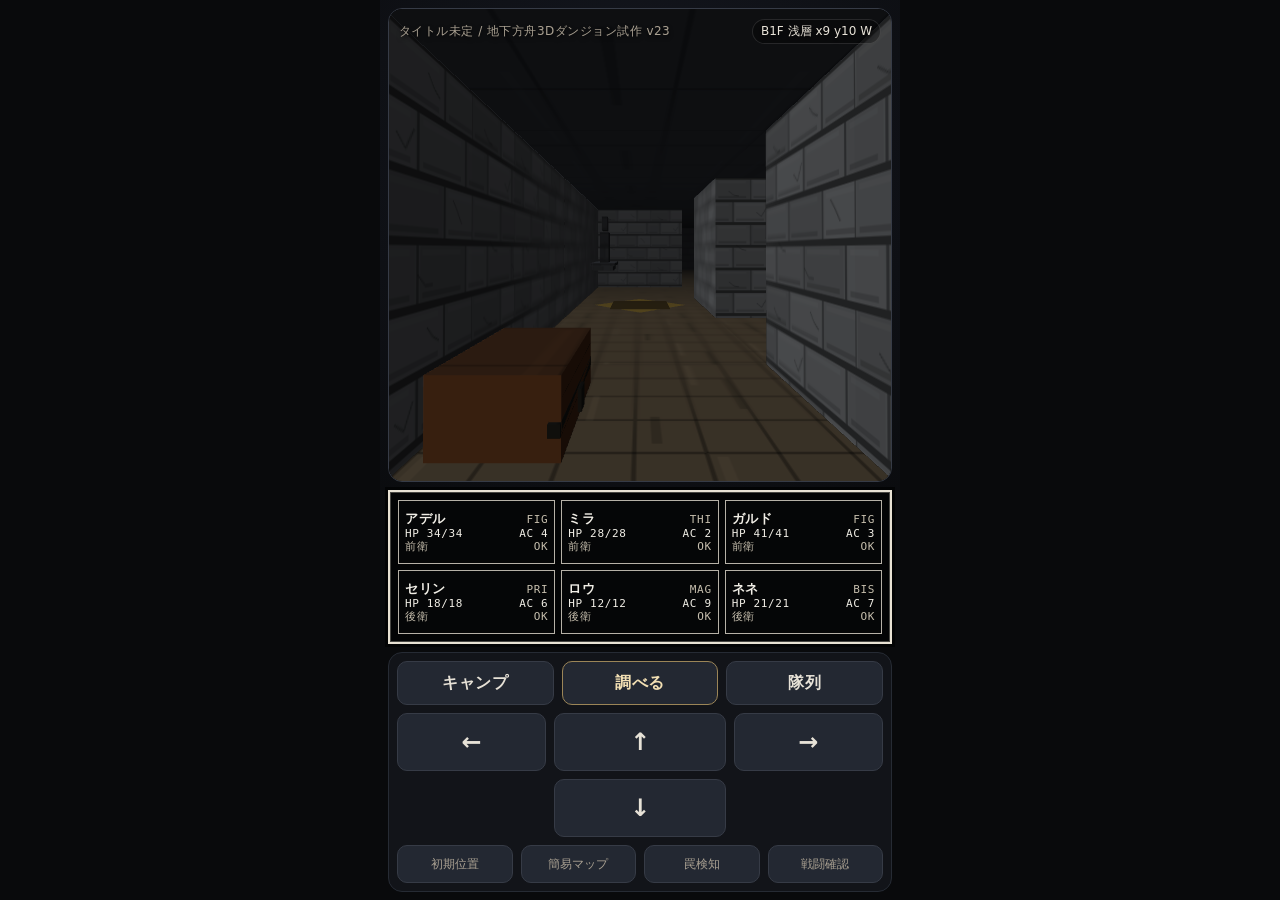
==== index.html @ 855f30d6 "Add files via upload" ====
<!doctype html>
<html lang="ja">
<head>
  <meta charset="utf-8" />
  <meta name="viewport" content="width=device-width, initial-scale=1, viewport-fit=cover" />
  <title>タイトル未定 地下方舟3Dダンジョン試作 v23</title>
  <meta http-equiv="Cache-Control" content="no-cache, no-store, must-revalidate" />
  <meta http-equiv="Pragma" content="no-cache" />
  <meta http-equiv="Expires" content="0" />
  <link rel="stylesheet" href="style.css?v=20260610-v23" />
</head>
<body>
  <main class="app-shell">
    <section class="viewport-panel" aria-label="3Dダンジョン表示">
      <canvas id="dungeonCanvas" aria-label="WebGL 3D dungeon viewport"></canvas>
      <div class="hud hud-top">
        <div class="hud-title">タイトル未定 / 地下方舟3Dダンジョン試作 v23</div>
        <div id="positionText" class="hud-position">B1F x0 y0 N</div>
      </div>
      <div id="statusToast" class="status-toast" role="status" aria-live="polite" hidden></div>
    </section>

    <section class="party-panel wizardry-party-panel" aria-label="パーティ状態">
      <div class="party-card-grid" id="explorePartyCards" aria-label="パーティ状態カード"></div>
    </section>

    <section class="command-panel" aria-label="操作">
      <div class="action-row">
        <button id="campBtn" class="cmd-btn">キャンプ</button>
        <button id="inspectBtn" class="cmd-btn primary">調べる</button>
        <button id="formationBtn" class="cmd-btn">隊列</button>
      </div>
      <div class="move-pad" aria-label="移動操作">
        <button id="turnLeftBtn" class="move-btn side">←</button>
        <button id="forwardBtn" class="move-btn main">↑</button>
        <button id="turnRightBtn" class="move-btn side">→</button>
        <button id="backBtn" class="move-btn back">↓</button>
      </div>
      <div class="debug-row four">
        <button id="resetBtn" class="small-btn">初期位置</button>
        <button id="mapBtn" class="small-btn">簡易マップ</button>
        <button id="detectTrapBtn" class="small-btn">罠検知</button>
        <button id="encounterBtn" class="small-btn">戦闘確認</button>
      </div>
    </section>
  </main>
  <script src="app.js?v=20260610-v23"></script>
</body>
</html>
---- style.css ----
:root {
  --bg: #090a0c;
  --panel: #14161b;
  --panel-2: #1c2027;
  --line: #363b46;
  --line-soft: #262b34;
  --text: #e7e2d7;
  --muted: #aaa192;
  --accent: #c6a45e;
  --danger: #a85d55;
  --btn: #232832;
  --btn-active: #313847;
}

* { box-sizing: border-box; }

html,
body {
  margin: 0;
  width: 100%;
  min-height: 100%;
  background: var(--bg);
  color: var(--text);
  font-family: system-ui, -apple-system, BlinkMacSystemFont, "Hiragino Sans", "Yu Gothic", sans-serif;
  touch-action: manipulation;
  -webkit-text-size-adjust: 100%;
  -webkit-user-select: none;
  user-select: none;
  -webkit-touch-callout: none;
  overscroll-behavior: none;
}

button {
  font: inherit;
  color: inherit;
  border: 1px solid var(--line);
  background: var(--btn);
  border-radius: 10px;
  min-height: 44px;
  cursor: pointer;
  user-select: none;
  -webkit-user-select: none;
  -webkit-tap-highlight-color: transparent;
  touch-action: manipulation;
}

button:active { background: var(--btn-active); transform: translateY(1px); }
button, .move-btn, .cmd-btn { -webkit-touch-callout: none; -webkit-user-select: none; user-select: none; }
button:focus-visible { outline: 2px solid var(--accent); outline-offset: 2px; }

.app-shell {
  min-height: 100svh;
  display: grid;
  grid-template-rows: minmax(clamp(300px, 46svh, 360px), 1fr) auto auto;
  gap: 8px;
  padding: max(8px, env(safe-area-inset-top)) 8px max(8px, env(safe-area-inset-bottom));
  background: radial-gradient(circle at 50% 18%, #151821, var(--bg) 62%);
}

.viewport-panel {
  position: relative;
  min-height: clamp(300px, 46svh, 360px);
  border: 1px solid var(--line);
  border-radius: 14px;
  background: #050607;
  overflow: hidden;
  box-shadow: inset 0 0 36px rgba(0,0,0,.75);
}

#dungeonCanvas {
  display: block;
  width: 100%;
  height: 100%;
  min-height: clamp(300px, 46svh, 360px);
}

.hud {
  position: absolute;
  left: 10px;
  right: 10px;
  display: flex;
  align-items: center;
  justify-content: space-between;
  pointer-events: none;
  text-shadow: 0 2px 4px rgba(0,0,0,.9);
}

.hud-top { top: 10px; }
.hud-title { font-size: 12px; color: var(--muted); letter-spacing: .04em; }
.hud-position { font-size: 12px; color: var(--text); border: 1px solid rgba(255,255,255,.12); padding: 3px 8px; border-radius: 999px; background: rgba(0,0,0,.32); }

.status-toast {
  position: absolute;
  left: 50%;
  bottom: 10px;
  transform: translateX(-50%);
  max-width: calc(100% - 24px);
  padding: 7px 12px;
  border: 1px solid rgba(232, 226, 212, .35);
  border-radius: 0;
  background: rgba(0, 0, 0, .70);
  color: #f1eee6;
  font-family: ui-monospace, "SFMono-Regular", Menlo, Consolas, "Noto Sans Mono CJK JP", monospace;
  font-size: 12px;
  line-height: 1.35;
  letter-spacing: .04em;
  pointer-events: none;
  text-align: center;
}

.status-toast.warning {
  border-color: rgba(168, 93, 85, .78);
}

.status-toast[hidden] {
  display: none;
}

.map-overlay {
  position: absolute;
  right: 10px;
  top: 42px;
  margin: 0;
  padding: 8px 10px;
  border: 1px solid rgba(255,255,255,.14);
  border-radius: 10px;
  background: rgba(0,0,0,.62);
  font: 11px/1.05 ui-monospace, SFMono-Regular, Menlo, monospace;
  color: #d8d1c4;
  letter-spacing: .02em;
  pointer-events: none;
}

.party-panel,
.command-panel {
  border: 1px solid var(--line-soft);
  border-radius: 14px;
  background: color-mix(in srgb, var(--panel) 92%, black);
  padding: 8px;
}

.party-card-grid {
  display: grid;
  grid-template-columns: repeat(3, minmax(0, 1fr));
  gap: 6px;
}

.party-card {
  min-width: 0;
  min-height: 64px;
  display: grid;
  align-content: center;
  gap: 2px;
  padding: 6px 6px 5px;
  border: 1px solid rgba(232, 226, 212, .78);
  border-radius: 0;
  background: #050607;
  color: #f1eee6;
  font-family: ui-monospace, "SFMono-Regular", Menlo, Consolas, "Noto Sans Mono CJK JP", monospace;
  text-align: left;
  line-height: 1.05;
  letter-spacing: .04em;
}

.party-card:active,
.party-card:focus-visible {
  background: rgba(232, 226, 212, .08);
}

.party-card-top {
  display: grid;
  grid-template-columns: minmax(0, 1fr) auto;
  gap: 4px;
  align-items: baseline;
}

.party-card-name {
  overflow: hidden;
  white-space: nowrap;
  text-overflow: ellipsis;
  font-size: 13px;
  font-weight: 700;
}

.party-card-class {
  color: #c7bfae;
  font-size: 11px;
}

.party-card-line {
  display: flex;
  justify-content: space-between;
  gap: 4px;
  color: #f1eee6;
  font-size: 11px;
  white-space: nowrap;
}

.party-card-status {
  color: #c7bfae;
}

.wizardry-party-panel {
  border: 2px solid #e8e2d4;
  border-radius: 0;
  background: #030405;
  color: #f1eee6;
  font-family: ui-monospace, "SFMono-Regular", Menlo, Consolas, "Noto Sans Mono CJK JP", monospace;
  box-shadow: 0 0 0 3px #030405, inset 0 0 0 1px rgba(232, 226, 212, .30);
}

.action-row {
  display: grid;
  grid-template-columns: repeat(3, 1fr);
  gap: 8px;
  margin-bottom: 8px;
}

.cmd-btn {
  font-weight: 700;
  letter-spacing: .03em;
}

.cmd-btn.primary {
  border-color: color-mix(in srgb, var(--accent), var(--line) 30%);
  color: #f2dfb3;
}

.move-pad {
  display: grid;
  grid-template-columns: 1fr 1.15fr 1fr;
  grid-template-areas:
    "left up right"
    ". down .";
  gap: 8px;
  align-items: stretch;
}

.move-btn {
  min-height: 58px;
  font-size: 24px;
  font-weight: 800;
}

#turnLeftBtn { grid-area: left; }
#forwardBtn { grid-area: up; }
#turnRightBtn { grid-area: right; }
#backBtn { grid-area: down; }

.debug-row {
  display: grid;
  grid-template-columns: 1fr 1fr;
  gap: 8px;
  margin-top: 8px;
}

.debug-row.three {
  grid-template-columns: repeat(3, 1fr);
}

.small-btn {
  min-height: 38px;
  color: var(--muted);
  font-size: 12px;
}

@media (min-width: 720px) {
  .app-shell {
    max-width: 520px;
    margin: 0 auto;
  }

  .viewport-panel,
  #dungeonCanvas {
    min-height: 420px;
  }
}


.event-window-overlay {
  position: fixed;
  inset: 0;
  z-index: 50;
  display: grid;
  place-items: center;
  padding: max(8px, env(safe-area-inset-top)) 10px max(8px, env(safe-area-inset-bottom));
  background: rgba(0, 0, 0, 0.72);
}

.event-window-panel.wizardry-event-panel {
  width: min(96vw, 520px);
  max-height: min(88svh, 680px);
  overflow: auto;
  border: 2px solid #e8e2d4;
  border-radius: 0;
  background: #030405;
  color: #f1eee6;
  box-shadow: 0 0 0 4px #030405, 0 0 0 6px rgba(232, 226, 212, .92), 0 18px 48px rgba(0, 0, 0, .78);
  font-family: ui-monospace, "SFMono-Regular", Menlo, Consolas, "Noto Sans Mono CJK JP", monospace;
}

.event-message-box,
.event-art-frame,
.event-command-frame,
.event-party-frame {
  border: 2px solid #e8e2d4;
  background: #050607;
}

.event-message-box {
  position: relative;
  min-height: 76px;
  margin: 10px 10px 8px;
  padding: 14px 56px 12px 16px;
  display: grid;
  align-content: center;
  gap: 6px;
}

.event-message-box #eventWindowTitle {
  font-size: 14px;
  line-height: 1;
  color: #bfb8aa;
  letter-spacing: .08em;
}

.event-prompt {
  font-size: 22px;
  line-height: 1.25;
  font-weight: 700;
  letter-spacing: .04em;
}

.event-close-btn {
  position: absolute;
  top: 50%;
  right: 10px;
  transform: translateY(-50%);
  width: 42px;
  height: 42px;
  min-width: 42px;
  min-height: 42px;
  border: 2px solid #555c68;
  border-radius: 0;
  background: #171b22;
  color: #f1eee6;
  font-size: 24px;
  line-height: 1;
}

.event-main-grid {
  display: grid;
  grid-template-columns: 33% 1fr;
  gap: 8px;
  margin: 0 10px 8px;
}

.event-art-frame {
  min-height: 156px;
  display: grid;
  place-items: center;
  background: #020303;
  overflow: hidden;
}

.event-command-frame {
  min-height: 156px;
  padding: 12px 12px 10px;
}

.event-command-title {
  margin: 0 0 8px;
  color: #c7bfae;
  font-size: 13px;
  line-height: 1;
  letter-spacing: .16em;
}

.event-actions {
  display: grid;
  grid-template-columns: 1fr;
  gap: 0;
  padding: 0;
}

.event-actions button {
  position: relative;
  min-height: 34px;
  padding: 5px 8px 5px 30px;
  border: 0;
  border-radius: 0;
  background: transparent;
  color: #f1eee6;
  text-align: left;
  font: inherit;
  font-size: 20px;
  line-height: 1.15;
  letter-spacing: .04em;
}

.event-actions button::before {
  content: "▶";
  position: absolute;
  left: 6px;
  top: 50%;
  transform: translateY(-52%);
  color: #d24f45;
  font-size: 15px;
  opacity: .95;
}

.event-actions button:active,
.event-actions button:focus-visible {
  background: rgba(232, 226, 212, .10);
  outline: 1px solid rgba(232, 226, 212, .46);
}

.event-party-frame {
  margin: 0 10px 10px;
  padding: 8px 10px;
  font-size: 13px;
  line-height: 1.24;
  letter-spacing: .07em;
}

.event-party-head,
.event-party-row {
  display: grid;
  grid-template-columns: minmax(0, 1.05fr) .58fr .82fr .45fr .62fr;
  gap: 6px;
  align-items: center;
}

.event-party-head {
  color: #c7bfae;
  border-bottom: 1px solid rgba(232, 226, 212, .42);
  padding-bottom: 3px;
  margin-bottom: 3px;
}

.event-party-row span {
  overflow: hidden;
  white-space: nowrap;
  text-overflow: ellipsis;
}

.character-rune {
  width: 104px;
  height: 78px;
  display: grid;
  place-items: center;
  border: 2px solid rgba(232, 226, 212, .80);
  color: #f1eee6;
  font-size: 26px;
  line-height: 1;
  letter-spacing: .08em;
}

.character-status-lines {
  display: grid;
  gap: 7px;
  font-size: 16px;
  line-height: 1.15;
  letter-spacing: .05em;
}

.character-status-lines div {
  display: grid;
  grid-template-columns: 1fr auto;
  gap: 12px;
  border-bottom: 1px solid rgba(232, 226, 212, .25);
  padding-bottom: 4px;
}

.character-status-lines span {
  color: #c7bfae;
}

.character-status-lines strong {
  font-weight: 700;
}

.event-chest-visual {
  position: relative;
  width: 104px;
  height: 78px;
  image-rendering: pixelated;
}

.event-chest-image {
  display: block;
  width: 100%;
  height: 100%;
  object-fit: contain;
  image-rendering: pixelated;
}

.event-chest-body,
.event-chest-lid,
.event-chest-lock {
  position: absolute;
  display: block;
}

.event-chest-body {
  left: 6px;
  right: 6px;
  bottom: 6px;
  height: 34px;
  border: 4px solid #170e09;
  background: linear-gradient(90deg, #3a2112, #5a341b 44%, #2b180d);
  box-shadow: inset 0 10px 0 rgba(255,255,255,.035), inset 0 -8px 0 rgba(0,0,0,.34);
}

.event-chest-lid {
  left: 4px;
  right: 4px;
  bottom: 39px;
  height: 18px;
  border: 4px solid #170e09;
  background: linear-gradient(90deg, #2d190d, #4b2a15 44%, #231208);
  transform-origin: bottom center;
}

.event-chest-visual.opened .event-chest-lid {
  transform: translateY(-10px) rotateX(52deg);
}

.event-chest-lock {
  left: 35px;
  bottom: 21px;
  width: 12px;
  height: 15px;
  border: 3px solid #160f08;
  background: #8a6929;
}

@media (max-width: 390px) {
  .event-window-panel.wizardry-event-panel {
    width: min(94vw, 520px);
  }
  .event-message-box {
    min-height: 68px;
    padding: 12px 52px 10px 14px;
  }
  .event-prompt {
    font-size: 20px;
  }
  .event-main-grid {
    grid-template-columns: 34% 1fr;
    gap: 6px;
  }
  .event-art-frame,
  .event-command-frame {
    min-height: 140px;
  }
  .event-actions button {
    min-height: 32px;
    font-size: 18px;
    padding-left: 28px;
  }
  .event-party-frame {
    font-size: 12px;
  }
  .party-card-grid {
    gap: 5px;
  }
  .party-card {
    min-height: 60px;
    padding: 5px;
  }
  .party-card-name {
    font-size: 12px;
  }
  .party-card-class,
  .party-card-line {
    font-size: 10px;
  }
}

/* v16-v18: camp window and full character detail window */
.camp-window-panel .event-message-box,
.character-detail-panel .event-message-box {
  margin-bottom: 8px;
}

.camp-main-grid {
  grid-template-columns: 34% 1fr;
}

.camp-art-frame .character-rune {
  width: 116px;
  height: 82px;
  font-size: 22px;
}

.camp-note-frame {
  margin: 0 10px 10px;
  padding: 8px 10px;
  border: 2px solid #e8e2d4;
  background: #050607;
  color: #c7bfae;
  font-size: 13px;
  line-height: 1.35;
  letter-spacing: .06em;
}

.camp-member-frame {
  margin: 0 10px 10px;
  min-height: 0;
}

.camp-member-actions {
  grid-template-columns: 1fr;
}

.character-detail-panel {
  max-height: min(90svh, 720px);
}

.character-detail-frame {
  margin: 0 10px 8px;
  padding: 10px;
  border: 2px solid #e8e2d4;
  background: #050607;
  font-size: 13px;
  line-height: 1.25;
  letter-spacing: .05em;
}

.character-detail-title {
  display: grid;
  grid-template-columns: minmax(0, 1fr) auto;
  gap: 10px;
  padding-bottom: 7px;
  border-bottom: 1px solid rgba(232, 226, 212, .42);
  font-size: 17px;
  font-weight: 700;
}

.character-identity-grid,
.character-basic-grid,
.character-attribute-grid,
.character-spell-grid {
  display: grid;
  gap: 5px;
  margin-top: 8px;
}

.character-identity-grid {
  grid-template-columns: repeat(3, minmax(0, 1fr));
}

.character-basic-grid {
  grid-template-columns: repeat(2, minmax(0, 1fr));
}

.character-attribute-grid {
  grid-template-columns: repeat(3, minmax(0, 1fr));
}

.character-identity-grid div,
.character-basic-grid div,
.character-attribute-grid div,
.character-spell-grid div {
  display: grid;
  grid-template-columns: auto minmax(0, 1fr);
  gap: 8px;
  align-items: baseline;
  border-bottom: 1px solid rgba(232, 226, 212, .25);
  padding-bottom: 3px;
}

.character-identity-grid span,
.character-basic-grid span,
.character-attribute-grid span,
.character-spell-grid span {
  color: #c7bfae;
}

.character-identity-grid strong,
.character-basic-grid strong,
.character-attribute-grid strong,
.character-spell-grid strong {
  justify-self: end;
  font-weight: 700;
  overflow: hidden;
  text-overflow: ellipsis;
  white-space: nowrap;
}

.character-section-title {
  margin-top: 10px;
  padding-top: 7px;
  border-top: 1px solid rgba(232, 226, 212, .42);
  color: #c7bfae;
  font-size: 12px;
  letter-spacing: .14em;
}

.character-spell-grid .spell-level-head {
  grid-template-columns: auto 1fr;
  color: #c7bfae;
}

.spell-none {
  color: #c7bfae;
  border-bottom: 1px solid rgba(232, 226, 212, .25);
  padding-bottom: 3px;
}

.character-item-list {
  margin: 6px 0 0;
  padding-left: 24px;
  display: grid;
  gap: 3px;
}

.character-detail-actions {
  margin: 0 10px 10px;
  min-height: 0;
}

@media (max-width: 390px) {
  .character-detail-frame {
    font-size: 12px;
    padding: 8px;
  }
  .character-detail-title {
    font-size: 15px;
  }
  .character-identity-grid,
  .character-attribute-grid {
    gap: 4px;
  }
  .character-identity-grid div,
  .character-basic-grid div,
  .character-attribute-grid div,
  .character-spell-grid div {
    gap: 5px;
  }
}

/* v17-v18: camp submenu foundations */
.inline-muted {
  color: #c7bfae;
  font-size: .72em;
  letter-spacing: .04em;
  margin-left: 6px;
}

.event-actions button:disabled {
  opacity: .35;
}

.event-actions button:disabled::before {
  opacity: .25;
}

.formation-frame,
.equip-frame,
.spell-detail-frame,
.item-detail-frame {
  margin: 0 10px 8px;
  padding: 10px;
  border: 2px solid #e8e2d4;
  background: #050607;
  font-size: 13px;
  line-height: 1.25;
  letter-spacing: .05em;
}

.formation-head,
.formation-row {
  display: grid;
  grid-template-columns: 32px minmax(0, 1fr) 54px 48px 34px 34px;
  gap: 5px;
  align-items: center;
}

.formation-head {
  color: #c7bfae;
  border-bottom: 1px solid rgba(232, 226, 212, .42);
  padding-bottom: 4px;
  margin-bottom: 5px;
}

.formation-row {
  min-height: 35px;
  border-bottom: 1px solid rgba(232, 226, 212, .22);
}

.formation-row.back .formation-line {
  color: #c7bfae;
}

.formation-name,
.formation-class,
.formation-line {
  overflow: hidden;
  text-overflow: ellipsis;
  white-space: nowrap;
}

.formation-row button {
  min-width: 30px;
  min-height: 28px;
  border: 1px solid rgba(232, 226, 212, .55);
  background: #171b22;
  color: #f1eee6;
  font: inherit;
  font-size: 14px;
}

.formation-row button:disabled {
  opacity: .28;
}

.equip-head,
.equip-row {
  display: grid;
  grid-template-columns: minmax(0, .85fr) 54px minmax(0, 1.7fr);
  gap: 8px;
  align-items: center;
}

.equip-head {
  color: #c7bfae;
  border-bottom: 1px solid rgba(232, 226, 212, .42);
  padding-bottom: 4px;
  margin-bottom: 5px;
}

.equip-row {
  min-height: 32px;
  border-bottom: 1px solid rgba(232, 226, 212, .22);
}

.equip-row span,
.equip-row strong {
  overflow: hidden;
  white-space: nowrap;
  text-overflow: ellipsis;
}

.spell-table-head,
.spell-table-row {
  display: grid;
  grid-template-columns: 70px repeat(7, minmax(0, 1fr));
  gap: 4px;
  align-items: center;
  text-align: right;
}

.spell-table-head {
  color: #c7bfae;
  border-bottom: 1px solid rgba(232, 226, 212, .42);
  padding-bottom: 4px;
  margin-bottom: 5px;
}

.spell-table-head span:first-child,
.spell-table-row span:first-child {
  text-align: left;
}

.spell-table-row {
  min-height: 32px;
  border-bottom: 1px solid rgba(232, 226, 212, .22);
}

.item-detail-frame {
  display: grid;
  gap: 4px;
}

.item-row {
  display: grid;
  grid-template-columns: 32px minmax(0, 1fr);
  gap: 8px;
  align-items: center;
  min-height: 32px;
  border-bottom: 1px solid rgba(232, 226, 212, .22);
}

.item-row span {
  color: #c7bfae;
}

.item-row strong {
  overflow: hidden;
  white-space: nowrap;
  text-overflow: ellipsis;
}

@media (max-width: 390px) {
  .inline-muted {
    display: block;
    margin: 2px 0 0;
    font-size: .68em;
  }
  .formation-frame,
  .equip-frame,
  .spell-detail-frame,
  .item-detail-frame {
    font-size: 12px;
    padding: 8px;
  }
  .formation-head,
  .formation-row {
    grid-template-columns: 26px minmax(0, 1fr) 42px 38px 30px 30px;
    gap: 4px;
  }
  .spell-table-head,
  .spell-table-row {
    grid-template-columns: 54px repeat(7, minmax(0, 1fr));
    gap: 3px;
  }
}


/* v18: dungeon object event windows */
.object-event-grid {
  grid-template-columns: 34% 1fr;
}

.object-art-frame .event-object-glyph {
  width: 116px;
  height: 86px;
  display: grid;
  place-items: center;
  border: 2px solid rgba(232, 226, 212, .82);
  color: #f1eee6;
  background: #070808;
  font-size: 18px;
  line-height: 1;
  letter-spacing: .08em;
}

.object-art-frame .event-object-glyph.altar {
  font-size: 17px;
}

.object-art-frame .event-object-glyph.statue {
  font-size: 16px;
}

.object-art-frame .event-object-glyph.magicCircle {
  color: #d7eef4;
  border-color: rgba(177, 224, 238, .86);
}

.object-art-frame .event-object-glyph.trapFloor {
  color: #d7eef4;
  border-color: rgba(150, 213, 236, .90);
  box-shadow: 0 0 14px rgba(120, 210, 238, .22) inset;
}

/* v22-v23: enemy encounter / minimal battle window foundation */
.debug-row.four {
  grid-template-columns: repeat(4, minmax(0, 1fr));
}

.encounter-window-panel {
  max-height: min(90svh, 720px);
}

.encounter-body-frame {
  margin: 0 10px 8px;
  padding: 10px;
  border: 2px solid #e8e2d4;
  background: #050607;
}

.encounter-enemy-grid {
  display: grid;
  grid-template-columns: repeat(3, minmax(0, 1fr));
  gap: 8px;
  align-items: end;
}

.enemy-card {
  min-width: 0;
  display: grid;
  gap: 6px;
  justify-items: center;
}

.enemy-image-frame {
  width: min(30vw, 132px);
  aspect-ratio: 1;
  display: grid;
  place-items: center;
  border: 2px solid rgba(232, 226, 212, .70);
  background: radial-gradient(circle at 50% 58%, rgba(54, 57, 63, .50), rgba(3, 4, 5, .95) 68%);
  overflow: hidden;
}

.enemy-image-frame img {
  width: 100%;
  height: 100%;
  object-fit: contain;
  image-rendering: pixelated;
  image-rendering: crisp-edges;
}

.enemy-card-label {
  width: 100%;
  display: grid;
  grid-template-columns: minmax(0, 1fr) auto;
  gap: 6px;
  color: #f1eee6;
  font-size: 12px;
  line-height: 1.15;
}

.enemy-card-label span {
  overflow: hidden;
  text-overflow: ellipsis;
  white-space: nowrap;
  color: #c7bfae;
}

.enemy-card-label strong {
  font-weight: 700;
}


.enemy-card.defeated {
  opacity: .48;
}

.enemy-card-status {
  width: 100%;
  color: #e8e2d4;
  font-size: 11px;
  line-height: 1.15;
  text-align: center;
  letter-spacing: .04em;
}

.encounter-round-line {
  margin-bottom: 7px;
  color: #c7bfae;
  font-size: 11px;
  line-height: 1.2;
  letter-spacing: .08em;
}

.encounter-note {
  margin-top: 8px;
  padding-top: 7px;
  border-top: 1px solid rgba(232, 226, 212, .32);
  color: #c7bfae;
  font-size: 12px;
  line-height: 1.35;
  letter-spacing: .04em;
}

.encounter-command-grid {
  grid-template-columns: 38% 1fr;
}

@media (max-width: 390px) {
  .debug-row.four {
    gap: 5px;
  }
  .debug-row.four .small-btn {
    min-height: 34px;
    font-size: 10px;
    padding: 4px 3px;
  }
  .encounter-enemy-grid {
    gap: 5px;
  }
  .enemy-image-frame {
    width: min(29vw, 108px);
  }
  .enemy-card-label {
    font-size: 10px;
  }
  .enemy-card-status, .encounter-round-line {
    font-size: 10px;
  }
  .encounter-command-grid {
    grid-template-columns: 36% 1fr;
  }
  .encounter-note {
    font-size: 11px;
  }
}
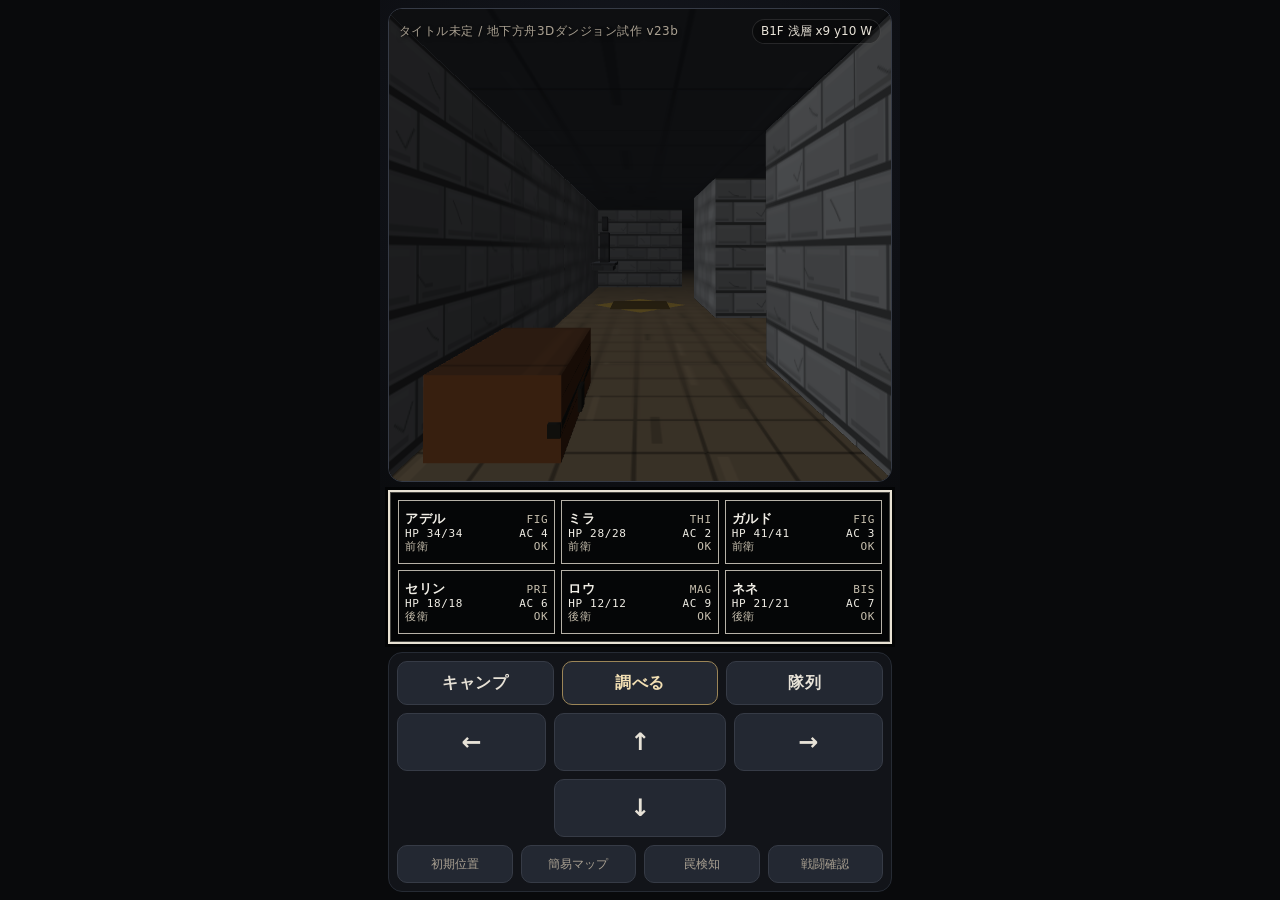
==== commit 264587db: "Add files via upload" ====
--- a/index.html
+++ b/index.html
@@ -3,18 +3,18 @@
 <head>
   <meta charset="utf-8" />
   <meta name="viewport" content="width=device-width, initial-scale=1, viewport-fit=cover" />
-  <title>タイトル未定 地下方舟3Dダンジョン試作 v23</title>
+  <title>タイトル未定 地下方舟3Dダンジョン試作 v23b</title>
   <meta http-equiv="Cache-Control" content="no-cache, no-store, must-revalidate" />
   <meta http-equiv="Pragma" content="no-cache" />
   <meta http-equiv="Expires" content="0" />
-  <link rel="stylesheet" href="style.css?v=20260610-v23" />
+  <link rel="stylesheet" href="style.css?v=20260610-v23b" />
 </head>
 <body>
   <main class="app-shell">
     <section class="viewport-panel" aria-label="3Dダンジョン表示">
       <canvas id="dungeonCanvas" aria-label="WebGL 3D dungeon viewport"></canvas>
       <div class="hud hud-top">
-        <div class="hud-title">タイトル未定 / 地下方舟3Dダンジョン試作 v23</div>
+        <div class="hud-title">タイトル未定 / 地下方舟3Dダンジョン試作 v23b</div>
         <div id="positionText" class="hud-position">B1F x0 y0 N</div>
       </div>
       <div id="statusToast" class="status-toast" role="status" aria-live="polite" hidden></div>
@@ -44,6 +44,6 @@
       </div>
     </section>
   </main>
-  <script src="app.js?v=20260610-v23"></script>
+  <script src="app.js?v=20260610-v23b"></script>
 </body>
 </html>
--- a/style.css
+++ b/style.css
@@ -956,7 +956,7 @@
   box-shadow: 0 0 14px rgba(120, 210, 238, .22) inset;
 }
 
-/* v22-v23: enemy encounter / minimal battle window foundation */
+/* v22-v23b: enemy encounter / minimal battle window foundation */
 .debug-row.four {
   grid-template-columns: repeat(4, minmax(0, 1fr));
 }
@@ -1047,18 +1047,90 @@
   letter-spacing: .08em;
 }
 
-.encounter-note {
-  margin-top: 8px;
-  padding-top: 7px;
-  border-top: 1px solid rgba(232, 226, 212, .32);
-  color: #c7bfae;
+.encounter-log-frame {
+  margin: 0 10px 8px;
+  padding: 9px 10px 8px;
+  border: 2px solid #e8e2d4;
+  background: #050607;
+}
+
+.encounter-log-lines {
+  display: grid;
+  gap: 4px;
+  min-height: 42px;
+  color: #f1eee6;
   font-size: 12px;
   line-height: 1.35;
   letter-spacing: .04em;
 }
 
+.encounter-log-frame {
+  cursor: pointer;
+}
+
+.encounter-log-old {
+  color: #9d9689;
+  opacity: .82;
+  overflow: hidden;
+  text-overflow: ellipsis;
+  white-space: nowrap;
+}
+
+.encounter-log-current {
+  min-height: 1.35em;
+  color: #f1eee6;
+  font-weight: 700;
+  overflow-wrap: anywhere;
+}
+
+.log-caret {
+  display: inline-block;
+  margin-left: 1px;
+  color: #e25a58;
+  animation: log-caret-blink .75s step-end infinite;
+}
+
+.log-queue-mark {
+  display: inline-block;
+  margin-left: 6px;
+  color: #c7bfae;
+  font-size: .82em;
+  font-weight: 400;
+}
+
+.log-speed-label {
+  margin-left: 8px;
+  color: #8e877b;
+  font-size: .72em;
+  letter-spacing: .06em;
+}
+
+@keyframes log-caret-blink {
+  50% { opacity: 0; }
+}
+
 .encounter-command-grid {
-  grid-template-columns: 38% 1fr;
+  grid-template-columns: minmax(0, 1fr) minmax(118px, 36%);
+  align-items: stretch;
+}
+
+.encounter-party-frame {
+  margin: 0;
+  min-height: 156px;
+  padding: 9px 8px;
+  font-size: 12px;
+  line-height: 1.22;
+  letter-spacing: .02em;
+}
+
+.encounter-party-frame .event-party-head,
+.encounter-party-frame .event-party-row {
+  grid-template-columns: minmax(0, 1.35fr) .52fr minmax(42px, .82fr) .32fr .52fr;
+  gap: 4px;
+}
+
+.encounter-command-frame {
+  min-height: 156px;
 }
 
 @media (max-width: 390px) {
@@ -1083,9 +1155,23 @@
     font-size: 10px;
   }
   .encounter-command-grid {
-    grid-template-columns: 36% 1fr;
-  }
-  .encounter-note {
+    grid-template-columns: minmax(0, 1fr) minmax(112px, 34%);
+  }
+  .encounter-party-frame {
     font-size: 11px;
-  }
-}
+    letter-spacing: 0;
+    padding-left: 7px;
+    padding-right: 7px;
+  }
+  .encounter-party-frame .event-party-head,
+  .encounter-party-frame .event-party-row {
+    grid-template-columns: minmax(0, 1.35fr) .50fr minmax(40px, .86fr) .30fr .48fr;
+    gap: 3px;
+  }
+  .encounter-log-lines {
+    font-size: 11px;
+  }
+  .log-speed-label {
+    display: none;
+  }
+}
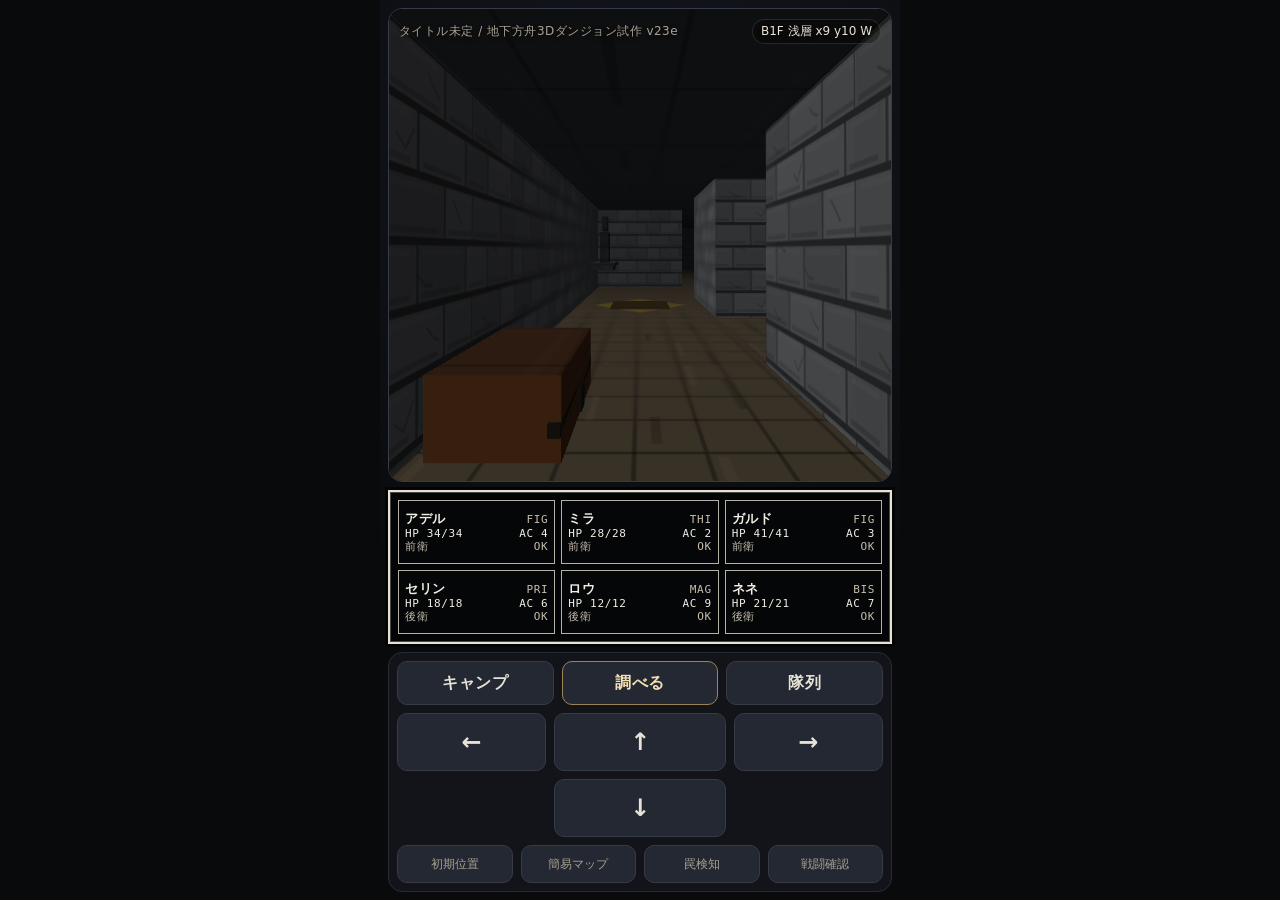
==== commit d52e91c1: "Add files via upload" ====
--- a/index.html
+++ b/index.html
@@ -3,18 +3,18 @@
 <head>
   <meta charset="utf-8" />
   <meta name="viewport" content="width=device-width, initial-scale=1, viewport-fit=cover" />
-  <title>タイトル未定 地下方舟3Dダンジョン試作 v23b</title>
+  <title>タイトル未定 地下方舟3Dダンジョン試作 v23e</title>
   <meta http-equiv="Cache-Control" content="no-cache, no-store, must-revalidate" />
   <meta http-equiv="Pragma" content="no-cache" />
   <meta http-equiv="Expires" content="0" />
-  <link rel="stylesheet" href="style.css?v=20260610-v23b" />
+  <link rel="stylesheet" href="style.css?v=20260610-v23e" />
 </head>
 <body>
   <main class="app-shell">
     <section class="viewport-panel" aria-label="3Dダンジョン表示">
       <canvas id="dungeonCanvas" aria-label="WebGL 3D dungeon viewport"></canvas>
       <div class="hud hud-top">
-        <div class="hud-title">タイトル未定 / 地下方舟3Dダンジョン試作 v23b</div>
+        <div class="hud-title">タイトル未定 / 地下方舟3Dダンジョン試作 v23e</div>
         <div id="positionText" class="hud-position">B1F x0 y0 N</div>
       </div>
       <div id="statusToast" class="status-toast" role="status" aria-live="polite" hidden></div>
@@ -44,6 +44,6 @@
       </div>
     </section>
   </main>
-  <script src="app.js?v=20260610-v23b"></script>
+  <script src="app.js?v=20260610-v23e"></script>
 </body>
 </html>
--- a/style.css
+++ b/style.css
@@ -1175,3 +1175,754 @@
     display: none;
   }
 }
+
+/* v23c: compact battle/status UI adjustments from iPhone Safari feedback */
+.encounter-window-panel {
+  max-height: min(86svh, 650px);
+}
+
+.encounter-window-panel .encounter-header-box {
+  min-height: 48px;
+  margin: 8px 8px 6px;
+  padding: 8px 46px 8px 12px;
+  gap: 2px;
+}
+
+.encounter-window-panel .encounter-header-box #eventWindowTitle {
+  font-size: 10px;
+  letter-spacing: .14em;
+}
+
+.encounter-window-panel .encounter-header-box .event-prompt {
+  font-size: 16px;
+  line-height: 1.15;
+}
+
+.encounter-window-panel .encounter-header-box .event-close-btn {
+  right: 9px;
+  width: 34px;
+  height: 34px;
+  min-width: 34px;
+  min-height: 34px;
+  font-size: 21px;
+}
+
+.encounter-body-frame {
+  margin: 0 8px 6px;
+  padding: 7px;
+}
+
+.encounter-round-line {
+  margin-bottom: 4px;
+  font-size: 10px;
+}
+
+.encounter-enemy-grid {
+  gap: 5px;
+}
+
+.enemy-image-frame {
+  width: min(27vw, 110px);
+}
+
+.enemy-card {
+  gap: 4px;
+}
+
+.enemy-card-label {
+  gap: 4px;
+  font-size: 10px;
+}
+
+.enemy-card-status {
+  font-size: 10px;
+}
+
+.encounter-log-frame {
+  height: 72px;
+  min-height: 72px;
+  max-height: 72px;
+  margin: 0 8px 6px;
+  padding: 6px 8px;
+  overflow: hidden;
+}
+
+.encounter-log-frame .event-command-title {
+  margin-bottom: 5px;
+  font-size: 11px;
+}
+
+.encounter-log-lines {
+  height: 42px;
+  min-height: 0;
+  max-height: 42px;
+  overflow: hidden;
+  gap: 2px;
+  font-size: 11px;
+  line-height: 1.2;
+}
+
+.encounter-log-old {
+  font-size: 10px;
+  line-height: 1.12;
+}
+
+.encounter-log-current {
+  min-height: 1.2em;
+  font-size: 11px;
+  line-height: 1.22;
+}
+
+.encounter-command-grid {
+  grid-template-columns: minmax(0, 1fr) minmax(96px, 30%);
+  gap: 6px;
+  margin: 0 8px 8px;
+}
+
+.encounter-party-frame {
+  min-height: 126px;
+  padding: 6px;
+  font-size: 11px;
+  line-height: 1.12;
+  letter-spacing: 0;
+}
+
+.encounter-party-frame .event-party-head,
+.encounter-party-frame .event-party-row {
+  grid-template-columns: minmax(0, 1.18fr) .48fr minmax(44px, .78fr) .28fr .42fr;
+  gap: 3px;
+}
+
+.encounter-command-frame {
+  min-height: 126px;
+  padding: 7px 5px;
+}
+
+.encounter-command-frame .event-command-title {
+  font-size: 11px;
+  margin-bottom: 5px;
+}
+
+.encounter-command-frame .event-actions button {
+  min-height: 28px;
+  padding: 3px 3px 3px 20px;
+  font-size: 16px;
+  line-height: 1.08;
+  letter-spacing: 0;
+  white-space: nowrap;
+}
+
+.encounter-command-frame .event-actions button::before {
+  left: 3px;
+  font-size: 12px;
+}
+
+.compact-status-panel {
+  max-height: min(86svh, 650px);
+}
+
+.compact-status-frame {
+  margin: 8px 8px 6px;
+  padding: 8px;
+  font-size: 12px;
+  line-height: 1.18;
+  letter-spacing: .03em;
+}
+
+.compact-status-title {
+  grid-template-columns: minmax(0, 1fr) auto auto;
+  align-items: center;
+  gap: 8px;
+  padding-bottom: 5px;
+  font-size: 17px;
+}
+
+.compact-close-btn {
+  position: static;
+  transform: none;
+  width: 34px;
+  height: 34px;
+  min-width: 34px;
+  min-height: 34px;
+  font-size: 21px;
+}
+
+.compact-pair-grid {
+  gap: 4px;
+  margin-top: 6px;
+}
+
+.compact-pair-grid div {
+  grid-template-columns: auto auto !important;
+  justify-content: start;
+  gap: 6px !important;
+  padding-bottom: 2px !important;
+}
+
+.compact-pair-grid strong {
+  justify-self: start !important;
+}
+
+.compact-status-frame .character-section-title {
+  margin-top: 7px;
+  padding-top: 5px;
+  font-size: 10px;
+}
+
+.compact-item-list {
+  max-height: 80px;
+  overflow: auto;
+  margin-top: 4px;
+  padding-left: 22px;
+  gap: 2px;
+}
+
+.compact-status-actions {
+  margin: 0 8px 8px;
+  min-height: 0;
+  padding: 6px;
+}
+
+.compact-status-actions .event-actions {
+  grid-template-columns: repeat(2, minmax(0, 1fr));
+  gap: 4px;
+}
+
+.compact-status-actions .event-actions button {
+  min-height: 30px;
+  padding: 4px 4px 4px 22px;
+  font-size: 16px;
+  line-height: 1.1;
+  white-space: nowrap;
+}
+
+.compact-status-actions .event-actions button::before {
+  left: 4px;
+  font-size: 12px;
+}
+
+@media (max-width: 390px) {
+  .encounter-window-panel .encounter-header-box {
+    min-height: 44px;
+    padding-top: 7px;
+    padding-bottom: 7px;
+  }
+  .encounter-window-panel .encounter-header-box .event-prompt {
+    font-size: 15px;
+  }
+  .enemy-image-frame {
+    width: min(26vw, 102px);
+  }
+  .encounter-log-frame {
+    height: 68px;
+    min-height: 68px;
+    max-height: 68px;
+  }
+  .encounter-log-lines {
+    height: 39px;
+    max-height: 39px;
+  }
+  .encounter-party-frame {
+    font-size: 10px;
+    padding: 5px;
+  }
+  .encounter-command-grid {
+    grid-template-columns: minmax(0, 1fr) minmax(92px, 29%);
+  }
+  .encounter-command-frame .event-actions button {
+    font-size: 15px;
+    padding-left: 18px;
+  }
+  .compact-status-frame {
+    font-size: 11px;
+    padding: 7px;
+  }
+  .compact-status-title {
+    font-size: 16px;
+  }
+  .compact-status-actions .event-actions button {
+    font-size: 15px;
+  }
+  .compact-item-list {
+    max-height: 66px;
+  }
+}
+
+/* v23d: remove battle top title block and rebalance battle layout */
+.encounter-window-panel {
+  position: relative;
+  max-height: min(84svh, 620px);
+  overflow: hidden;
+}
+
+.encounter-window-panel .encounter-header-box {
+  display: none !important;
+}
+
+.encounter-close-btn {
+  position: absolute;
+  top: 12px;
+  right: 14px;
+  transform: none;
+  z-index: 3;
+  width: 30px;
+  height: 30px;
+  min-width: 30px;
+  min-height: 30px;
+  font-size: 19px;
+  background: rgba(23, 27, 34, .94);
+}
+
+.encounter-body-frame {
+  margin: 9px 8px 5px;
+  padding: 6px 42px 6px 7px;
+}
+
+.encounter-round-line {
+  margin-bottom: 4px;
+  font-size: 10px;
+  line-height: 1;
+  min-height: 12px;
+}
+
+.encounter-enemy-grid {
+  grid-template-columns: repeat(3, minmax(0, 1fr));
+  gap: 5px;
+}
+
+.enemy-image-frame {
+  width: min(25vw, 96px);
+}
+
+.enemy-card-label,
+.enemy-card-status {
+  font-size: 10px;
+  line-height: 1.1;
+}
+
+.encounter-log-frame {
+  height: 56px;
+  min-height: 56px;
+  max-height: 56px;
+  margin: 0 8px 5px;
+  padding: 5px 8px;
+}
+
+.encounter-log-frame .event-command-title {
+  margin-bottom: 3px;
+  font-size: 10px;
+  line-height: 1;
+}
+
+.encounter-log-lines {
+  height: 31px;
+  max-height: 31px;
+  font-size: 10.5px;
+  line-height: 1.16;
+  gap: 1px;
+}
+
+.encounter-log-old {
+  font-size: 9.5px;
+  line-height: 1.08;
+}
+
+.encounter-log-current {
+  font-size: 10.5px;
+  line-height: 1.16;
+}
+
+.encounter-command-grid {
+  grid-template-columns: minmax(0, 1fr) minmax(104px, 31%);
+  gap: 6px;
+  margin: 0 8px 8px;
+}
+
+.encounter-party-frame {
+  min-height: 118px;
+  padding: 6px;
+  font-size: 10.5px;
+  line-height: 1.1;
+}
+
+.encounter-party-frame .event-party-head,
+.encounter-party-frame .event-party-row {
+  grid-template-columns: minmax(0, 1.04fr) .42fr minmax(42px, .75fr) .28fr .36fr;
+  gap: 3px;
+}
+
+.encounter-command-frame {
+  min-height: 118px;
+  padding: 6px 5px;
+}
+
+.encounter-command-frame .event-command-title {
+  font-size: 10px;
+  margin-bottom: 4px;
+}
+
+.encounter-command-frame .event-actions button {
+  min-height: 26px;
+  padding: 2px 3px 2px 18px;
+  font-size: 15px;
+  line-height: 1.04;
+  letter-spacing: 0;
+  white-space: nowrap;
+}
+
+.encounter-command-frame .event-actions button::before {
+  left: 3px;
+  font-size: 11px;
+}
+
+@media (max-width: 390px) {
+  .encounter-window-panel {
+    max-height: min(82svh, 590px);
+  }
+  .encounter-close-btn {
+    top: 11px;
+    right: 13px;
+    width: 28px;
+    height: 28px;
+    min-width: 28px;
+    min-height: 28px;
+    font-size: 18px;
+  }
+  .encounter-body-frame {
+    margin: 8px 7px 5px;
+    padding: 6px 38px 6px 6px;
+  }
+  .enemy-image-frame {
+    width: min(24vw, 90px);
+  }
+  .encounter-log-frame {
+    height: 54px;
+    min-height: 54px;
+    max-height: 54px;
+    margin-left: 7px;
+    margin-right: 7px;
+  }
+  .encounter-log-lines {
+    height: 30px;
+    max-height: 30px;
+  }
+  .encounter-command-grid {
+    grid-template-columns: minmax(0, 1fr) 104px;
+    gap: 5px;
+    margin-left: 7px;
+    margin-right: 7px;
+  }
+  .encounter-party-frame {
+    font-size: 10px;
+    padding: 5px;
+  }
+  .encounter-party-frame .event-party-head,
+  .encounter-party-frame .event-party-row {
+    grid-template-columns: minmax(0, 1fr) .40fr minmax(38px, .72fr) .26fr .34fr;
+    gap: 2px;
+  }
+  .encounter-command-frame {
+    padding: 5px 4px;
+  }
+  .encounter-command-frame .event-actions button {
+    min-height: 25px;
+    font-size: 14px;
+    padding-left: 17px;
+  }
+}
+
+/* v23e: battle screen rebuilt from character-by-character command flow */
+.battle-window-v23e {
+  position: relative;
+  display: grid;
+  grid-template-rows: auto minmax(98px, 1fr) auto;
+  gap: 6px;
+  height: min(84svh, 620px);
+  max-height: min(84svh, 620px);
+  padding: 8px;
+  overflow: hidden;
+}
+
+.battle-window-v23e .encounter-close-btn {
+  top: 10px;
+  right: 10px;
+  z-index: 7;
+  width: 28px;
+  height: 28px;
+  min-width: 28px;
+  min-height: 28px;
+  font-size: 18px;
+}
+
+.battle-window-v23e .battle-enemy-frame {
+  margin: 0;
+  padding: 6px 36px 6px 7px;
+  min-height: 0;
+}
+
+.battle-window-v23e .encounter-round-line {
+  margin-bottom: 4px;
+  font-size: 10px;
+  line-height: 1;
+  color: #9d9689;
+}
+
+.battle-window-v23e .encounter-enemy-grid {
+  grid-template-columns: repeat(3, minmax(0, 1fr));
+  gap: 5px;
+}
+
+.battle-window-v23e .enemy-image-frame {
+  width: min(24vw, 92px);
+}
+
+.battle-window-v23e .enemy-card {
+  gap: 3px;
+}
+
+.battle-window-v23e .enemy-card-label,
+.battle-window-v23e .enemy-card-status {
+  font-size: 10px;
+  line-height: 1.08;
+}
+
+.battle-party-status-frame {
+  margin: 0;
+  min-height: 0;
+  padding: 6px;
+  overflow: hidden;
+  display: grid;
+  gap: 2px;
+  align-content: start;
+  font-size: 10.5px;
+  line-height: 1.12;
+  letter-spacing: 0;
+}
+
+.battle-party-row {
+  min-width: 0;
+  display: grid;
+  grid-template-columns: 16px minmax(0, 1.05fr) 18px minmax(48px, .82fr) 34px 34px;
+  gap: 3px;
+  align-items: center;
+  padding: 1px 2px;
+  border-bottom: 1px solid rgba(232, 226, 212, .12);
+}
+
+.battle-party-row.current {
+  background: rgba(210, 79, 69, .14);
+  outline: 1px solid rgba(210, 79, 69, .45);
+}
+
+.battle-party-row.queued {
+  color: #d7d1c5;
+}
+
+.battle-party-row span {
+  min-width: 0;
+  overflow: hidden;
+  text-overflow: ellipsis;
+  white-space: nowrap;
+}
+
+.battle-party-mark {
+  color: #d24f45;
+  text-align: center;
+}
+
+.battle-party-row.queued .battle-party-mark {
+  color: #9fc28e;
+}
+
+.battle-party-name {
+  color: #f1eee6;
+  font-weight: 700;
+}
+
+.battle-party-rowpos,
+.battle-party-ac,
+.battle-party-status {
+  color: #c7bfae;
+}
+
+.battle-input-frame {
+  margin: 0;
+  min-height: 146px;
+  max-height: 166px;
+  padding: 7px 8px 8px;
+  overflow: hidden;
+  display: grid;
+  grid-template-rows: auto minmax(0, 1fr);
+  gap: 6px;
+}
+
+.battle-input-title {
+  color: #c7bfae;
+  font-size: 12px;
+  line-height: 1.12;
+  letter-spacing: .06em;
+  overflow: hidden;
+  text-overflow: ellipsis;
+  white-space: nowrap;
+}
+
+.battle-input-note {
+  color: #f1eee6;
+  font-size: 13px;
+  line-height: 1.25;
+  align-self: start;
+}
+
+.battle-command-list {
+  min-height: 0;
+  display: grid;
+  grid-template-columns: 1fr;
+  gap: 0;
+  overflow: hidden;
+}
+
+.battle-command-list.battle-scroll-list {
+  overflow-y: auto;
+  -webkit-overflow-scrolling: touch;
+}
+
+.battle-command-list button {
+  position: relative;
+  min-height: 25px;
+  padding: 3px 4px 3px 21px;
+  border: 0;
+  border-radius: 0;
+  background: transparent;
+  color: #f1eee6;
+  text-align: left;
+  font: inherit;
+  font-size: 16px;
+  line-height: 1.05;
+  letter-spacing: .02em;
+  white-space: nowrap;
+}
+
+.battle-command-list button::before {
+  content: "▶";
+  position: absolute;
+  left: 4px;
+  top: 50%;
+  transform: translateY(-52%);
+  color: #d24f45;
+  font-size: 11px;
+}
+
+.battle-command-list button:disabled {
+  color: #6e6b65;
+}
+
+.battle-command-list button:disabled::before {
+  opacity: 0;
+}
+
+.battle-command-list button:active,
+.battle-command-list button:focus-visible {
+  background: rgba(232, 226, 212, .10);
+  outline: 1px solid rgba(232, 226, 212, .46);
+}
+
+.battle-log-float {
+  position: absolute;
+  left: 10px;
+  right: 10px;
+  bottom: 158px;
+  z-index: 6;
+  height: 56px;
+  min-height: 56px;
+  max-height: 56px;
+  margin: 0;
+  padding: 5px 8px;
+  border: 2px solid rgba(232, 226, 212, .92);
+  background: rgba(5, 6, 7, .94);
+  box-shadow: 0 6px 18px rgba(0, 0, 0, .46);
+  cursor: pointer;
+  touch-action: manipulation;
+}
+
+.battle-log-float .event-command-title {
+  margin-bottom: 3px;
+  font-size: 10px;
+  line-height: 1;
+}
+
+.battle-log-float .encounter-log-lines {
+  height: 31px;
+  max-height: 31px;
+  min-height: 0;
+  overflow: hidden;
+  font-size: 10.5px;
+  line-height: 1.16;
+  gap: 1px;
+}
+
+.battle-log-float .encounter-log-old {
+  font-size: 9.5px;
+  line-height: 1.08;
+}
+
+.battle-log-float .encounter-log-current {
+  font-size: 10.5px;
+  line-height: 1.16;
+}
+
+@media (max-width: 390px) {
+  .battle-window-v23e {
+    height: min(82svh, 590px);
+    max-height: min(82svh, 590px);
+    padding: 7px;
+    gap: 5px;
+  }
+
+  .battle-window-v23e .battle-enemy-frame {
+    padding: 6px 34px 5px 6px;
+  }
+
+  .battle-window-v23e .enemy-image-frame {
+    width: min(23vw, 86px);
+  }
+
+  .battle-party-status-frame {
+    font-size: 10px;
+    padding: 5px;
+  }
+
+  .battle-party-row {
+    grid-template-columns: 14px minmax(0, 1fr) 17px minmax(42px, .76fr) 32px 30px;
+    gap: 2px;
+  }
+
+  .battle-input-frame {
+    min-height: 140px;
+    max-height: 156px;
+    padding: 6px 7px 7px;
+  }
+
+  .battle-command-list button {
+    min-height: 24px;
+    font-size: 15px;
+    padding-left: 19px;
+  }
+
+  .battle-log-float {
+    left: 9px;
+    right: 9px;
+    bottom: 150px;
+    height: 54px;
+    min-height: 54px;
+    max-height: 54px;
+  }
+
+  .battle-log-float .encounter-log-lines {
+    height: 30px;
+    max-height: 30px;
+  }
+
+  .log-speed-label {
+    display: none;
+  }
+}
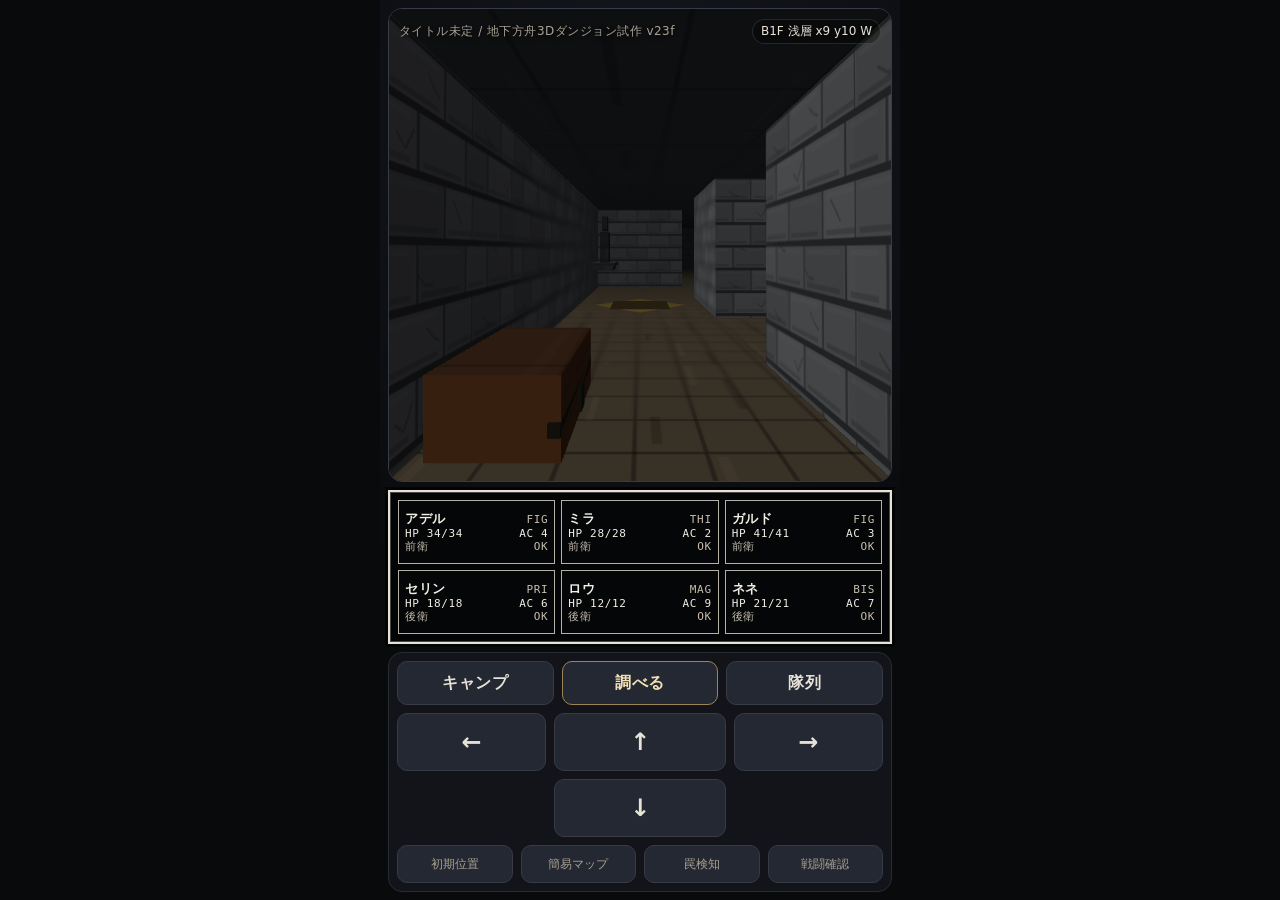
==== commit d016e328: "Add files via upload" ====
--- a/index.html
+++ b/index.html
@@ -3,18 +3,18 @@
 <head>
   <meta charset="utf-8" />
   <meta name="viewport" content="width=device-width, initial-scale=1, viewport-fit=cover" />
-  <title>タイトル未定 地下方舟3Dダンジョン試作 v23e</title>
+  <title>タイトル未定 地下方舟3Dダンジョン試作 v23f</title>
   <meta http-equiv="Cache-Control" content="no-cache, no-store, must-revalidate" />
   <meta http-equiv="Pragma" content="no-cache" />
   <meta http-equiv="Expires" content="0" />
-  <link rel="stylesheet" href="style.css?v=20260610-v23e" />
+  <link rel="stylesheet" href="style.css?v=20260611-v23f" />
 </head>
 <body>
   <main class="app-shell">
     <section class="viewport-panel" aria-label="3Dダンジョン表示">
       <canvas id="dungeonCanvas" aria-label="WebGL 3D dungeon viewport"></canvas>
       <div class="hud hud-top">
-        <div class="hud-title">タイトル未定 / 地下方舟3Dダンジョン試作 v23e</div>
+        <div class="hud-title">タイトル未定 / 地下方舟3Dダンジョン試作 v23f</div>
         <div id="positionText" class="hud-position">B1F x0 y0 N</div>
       </div>
       <div id="statusToast" class="status-toast" role="status" aria-live="polite" hidden></div>
@@ -44,6 +44,6 @@
       </div>
     </section>
   </main>
-  <script src="app.js?v=20260610-v23e"></script>
+  <script src="app.js?v=20260611-v23f"></script>
 </body>
 </html>
--- a/style.css
+++ b/style.css
@@ -1631,8 +1631,8 @@
   }
 }
 
-/* v23e: battle screen rebuilt from character-by-character command flow */
-.battle-window-v23e {
+/* v23e-v23f: battle screen rebuilt from character-by-character command flow */
+.battle-window-v23f {
   position: relative;
   display: grid;
   grid-template-rows: auto minmax(98px, 1fr) auto;
@@ -1643,7 +1643,7 @@
   overflow: hidden;
 }
 
-.battle-window-v23e .encounter-close-btn {
+.battle-window-v23f .encounter-close-btn {
   top: 10px;
   right: 10px;
   z-index: 7;
@@ -1654,34 +1654,34 @@
   font-size: 18px;
 }
 
-.battle-window-v23e .battle-enemy-frame {
+.battle-window-v23f .battle-enemy-frame {
   margin: 0;
   padding: 6px 36px 6px 7px;
   min-height: 0;
 }
 
-.battle-window-v23e .encounter-round-line {
+.battle-window-v23f .encounter-round-line {
   margin-bottom: 4px;
   font-size: 10px;
   line-height: 1;
   color: #9d9689;
 }
 
-.battle-window-v23e .encounter-enemy-grid {
+.battle-window-v23f .encounter-enemy-grid {
   grid-template-columns: repeat(3, minmax(0, 1fr));
   gap: 5px;
 }
 
-.battle-window-v23e .enemy-image-frame {
+.battle-window-v23f .enemy-image-frame {
   width: min(24vw, 92px);
 }
 
-.battle-window-v23e .enemy-card {
+.battle-window-v23f .enemy-card {
   gap: 3px;
 }
 
-.battle-window-v23e .enemy-card-label,
-.battle-window-v23e .enemy-card-status {
+.battle-window-v23f .enemy-card-label,
+.battle-window-v23f .enemy-card-status {
   font-size: 10px;
   line-height: 1.08;
 }
@@ -1871,18 +1871,18 @@
 }
 
 @media (max-width: 390px) {
-  .battle-window-v23e {
+  .battle-window-v23f {
     height: min(82svh, 590px);
     max-height: min(82svh, 590px);
     padding: 7px;
     gap: 5px;
   }
 
-  .battle-window-v23e .battle-enemy-frame {
+  .battle-window-v23f .battle-enemy-frame {
     padding: 6px 34px 5px 6px;
   }
 
-  .battle-window-v23e .enemy-image-frame {
+  .battle-window-v23f .enemy-image-frame {
     width: min(23vw, 86px);
   }
 
@@ -1926,3 +1926,359 @@
     display: none;
   }
 }
+
+/* v23f: iPhone実機確認結果を受けた戦闘画面・ステータス詳細の再配置 */
+.battle-window-v23f {
+  width: min(96vw, 720px);
+  height: auto;
+  max-height: min(84svh, 620px);
+  grid-template-rows: auto auto auto;
+  gap: 6px;
+  padding: 8px;
+  overflow: hidden;
+}
+
+.battle-window-v23f .battle-enemy-frame {
+  position: relative;
+  margin: 0;
+  padding: 6px 40px 6px 8px;
+  min-height: 122px;
+}
+
+.battle-window-v23f .encounter-enemy-grid {
+  width: min(48%, 300px);
+  grid-template-columns: repeat(auto-fit, minmax(82px, 92px));
+  justify-content: start;
+  align-items: start;
+  gap: 6px;
+}
+
+.battle-window-v23f .enemy-image-frame {
+  width: min(23vw, 88px);
+}
+
+.battle-window-v23f .enemy-card-label,
+.battle-window-v23f .enemy-card-status {
+  font-size: 10.5px;
+}
+
+.battle-party-status-frame {
+  min-height: 0;
+  max-height: 118px;
+  padding: 6px 8px;
+  overflow: hidden;
+}
+
+.battle-party-row {
+  min-height: 16px;
+  line-height: 1.1;
+}
+
+.battle-input-frame {
+  min-height: 168px;
+  max-height: 188px;
+  padding: 8px;
+  gap: 7px;
+}
+
+.battle-input-title {
+  font-size: 12px;
+  line-height: 1.15;
+}
+
+.battle-command-list,
+.battle-command-list.battle-command-grid-2 {
+  display: grid;
+  grid-template-columns: repeat(2, minmax(0, 1fr));
+  gap: 6px;
+  align-content: start;
+  overflow: hidden;
+}
+
+.battle-command-list.battle-scroll-list {
+  overflow-y: auto;
+  padding-right: 1px;
+}
+
+.battle-command-list button {
+  min-height: 42px;
+  padding: 6px 8px 6px 26px;
+  border: 1px solid rgba(232, 226, 212, .20);
+  background: rgba(232, 226, 212, .035);
+  font-size: 18px;
+  line-height: 1.15;
+}
+
+.battle-command-list button::before {
+  left: 8px;
+  font-size: 12px;
+}
+
+.battle-command-list button.battle-wide-button {
+  grid-column: 1 / -1;
+}
+
+.battle-command-list button:disabled {
+  border-color: rgba(232, 226, 212, .08);
+  background: transparent;
+}
+
+.battle-log-float {
+  left: auto;
+  right: 16px;
+  top: 38px;
+  bottom: auto;
+  width: min(48%, 270px);
+  height: 92px;
+  min-height: 92px;
+  max-height: 92px;
+  padding: 6px 8px 7px;
+  z-index: 6;
+}
+
+.battle-log-title-row {
+  display: grid;
+  grid-template-columns: minmax(0, 1fr) auto;
+  align-items: center;
+  gap: 8px;
+  margin-bottom: 4px;
+}
+
+.battle-log-title-row .event-command-title {
+  margin: 0;
+}
+
+.battle-log-close {
+  min-width: 28px;
+  min-height: 26px;
+  border: 1px solid rgba(232, 226, 212, .38);
+  background: rgba(23, 27, 34, .94);
+  color: #f1eee6;
+  font: inherit;
+  font-size: 18px;
+  line-height: 1;
+}
+
+.battle-log-float .encounter-log-lines {
+  height: 54px;
+  max-height: 54px;
+  overflow: hidden;
+}
+
+.battle-log-toggle {
+  position: absolute;
+  right: 16px;
+  top: 42px;
+  z-index: 6;
+  min-width: 68px;
+  min-height: 36px;
+  border: 2px solid rgba(232, 226, 212, .86);
+  background: rgba(5, 6, 7, .94);
+  color: #f1eee6;
+  font: inherit;
+  font-size: 13px;
+  letter-spacing: .08em;
+  box-shadow: 0 6px 18px rgba(0, 0, 0, .46);
+}
+
+.status-detail-v23f-panel {
+  width: min(96vw, 720px);
+  max-height: min(86svh, 650px);
+}
+
+.status-detail-v23f-frame {
+  margin: 8px 8px 6px;
+  padding: 10px;
+  overflow: hidden;
+}
+
+.status-detail-v23f-title {
+  margin-bottom: 8px;
+}
+
+.status-detail-v23f-body {
+  display: grid;
+  grid-template-columns: minmax(0, 1fr) minmax(132px, .86fr);
+  gap: 10px;
+  min-height: 0;
+}
+
+.status-detail-v23f-left,
+.status-detail-v23f-items {
+  min-width: 0;
+}
+
+.status-detail-v23f-list {
+  display: grid;
+  gap: 3px;
+  padding: 0 0 7px;
+  margin: 0 0 7px;
+  border-bottom: 1px solid rgba(232, 226, 212, .22);
+}
+
+.status-detail-v23f-list div {
+  display: grid;
+  grid-template-columns: 58px auto;
+  justify-content: start;
+  gap: 8px;
+  min-width: 0;
+  line-height: 1.18;
+}
+
+.status-detail-v23f-list span,
+.status-detail-v23f-items-title,
+.status-detail-v23f-spell-title {
+  color: #c7bfae;
+  letter-spacing: .08em;
+}
+
+.status-detail-v23f-list strong {
+  color: #f1eee6;
+  justify-self: start;
+  min-width: 0;
+}
+
+.status-detail-v23f-attributes {
+  border-bottom: 1px solid rgba(232, 226, 212, .22);
+}
+
+.status-detail-v23f-spell-title,
+.status-detail-v23f-items-title {
+  margin: 0 0 5px;
+  padding: 0;
+  border: 0;
+  font-size: 10px;
+}
+
+.status-detail-v23f-spells {
+  margin-top: 0;
+}
+
+.status-detail-v23f-spells div {
+  grid-template-columns: 58px auto !important;
+  gap: 8px !important;
+}
+
+.status-detail-v23f-items {
+  padding-left: 10px;
+  border-left: 1px solid rgba(232, 226, 212, .26);
+  display: grid;
+  grid-template-rows: auto minmax(0, 1fr);
+}
+
+.status-detail-v23f-item-list {
+  margin: 0;
+  padding-left: 18px;
+  max-height: 254px;
+  overflow-y: auto;
+  -webkit-overflow-scrolling: touch;
+  line-height: 1.28;
+}
+
+.status-detail-v23f-item-list li {
+  overflow-wrap: anywhere;
+  padding-bottom: 3px;
+}
+
+.status-detail-v23f-actions {
+  margin: 0 8px 8px;
+}
+
+.status-detail-v23f-actions .event-actions {
+  grid-template-columns: repeat(2, minmax(0, 1fr));
+  gap: 6px;
+}
+
+.status-detail-v23f-actions .event-actions button {
+  min-height: 38px;
+  font-size: 16px;
+}
+
+@media (max-width: 390px) {
+  .battle-window-v23f {
+    max-height: min(82svh, 590px);
+    padding: 7px;
+    gap: 5px;
+  }
+
+  .battle-window-v23f .battle-enemy-frame {
+    min-height: 112px;
+    padding: 6px 36px 5px 7px;
+  }
+
+  .battle-window-v23f .encounter-enemy-grid {
+    width: 48%;
+    grid-template-columns: repeat(auto-fit, minmax(76px, 84px));
+  }
+
+  .battle-window-v23f .enemy-image-frame {
+    width: min(22vw, 82px);
+  }
+
+  .battle-party-status-frame {
+    max-height: 112px;
+    padding: 5px 7px;
+  }
+
+  .battle-input-frame {
+    min-height: 164px;
+    max-height: 184px;
+    padding: 7px;
+  }
+
+  .battle-command-list,
+  .battle-command-list.battle-command-grid-2 {
+    gap: 5px;
+  }
+
+  .battle-command-list button {
+    min-height: 40px;
+    padding-left: 24px;
+    font-size: 17px;
+  }
+
+  .battle-log-float {
+    right: 12px;
+    top: 34px;
+    width: 47%;
+    height: 86px;
+    min-height: 86px;
+    max-height: 86px;
+  }
+
+  .battle-log-float .encounter-log-lines {
+    height: 49px;
+    max-height: 49px;
+  }
+
+  .battle-log-toggle {
+    right: 12px;
+    top: 38px;
+    min-width: 62px;
+    min-height: 34px;
+  }
+
+  .status-detail-v23f-frame {
+    padding: 8px;
+  }
+
+  .status-detail-v23f-body {
+    grid-template-columns: minmax(0, 1fr) minmax(126px, .82fr);
+    gap: 8px;
+  }
+
+  .status-detail-v23f-list div,
+  .status-detail-v23f-spells div {
+    grid-template-columns: 52px auto !important;
+    gap: 6px !important;
+  }
+
+  .status-detail-v23f-items {
+    padding-left: 8px;
+  }
+
+  .status-detail-v23f-item-list {
+    max-height: 236px;
+    padding-left: 16px;
+  }
+}
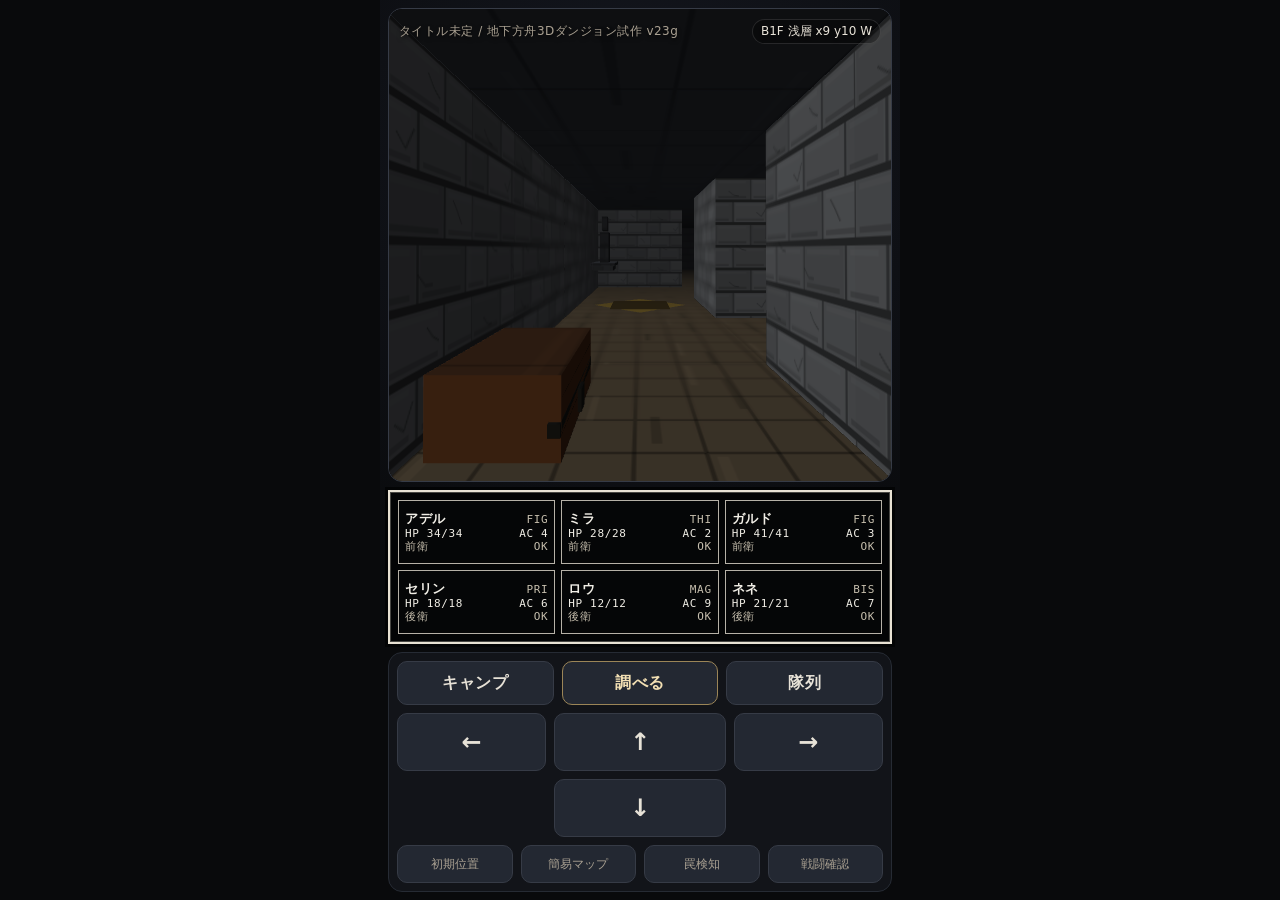
==== commit 47d54b27: "Add files via upload" ====
--- a/index.html
+++ b/index.html
@@ -3,18 +3,18 @@
 <head>
   <meta charset="utf-8" />
   <meta name="viewport" content="width=device-width, initial-scale=1, viewport-fit=cover" />
-  <title>タイトル未定 地下方舟3Dダンジョン試作 v23f</title>
+  <title>タイトル未定 地下方舟3Dダンジョン試作 v23g</title>
   <meta http-equiv="Cache-Control" content="no-cache, no-store, must-revalidate" />
   <meta http-equiv="Pragma" content="no-cache" />
   <meta http-equiv="Expires" content="0" />
-  <link rel="stylesheet" href="style.css?v=20260611-v23f" />
+  <link rel="stylesheet" href="style.css?v=20260612-v23g" />
 </head>
 <body>
   <main class="app-shell">
     <section class="viewport-panel" aria-label="3Dダンジョン表示">
       <canvas id="dungeonCanvas" aria-label="WebGL 3D dungeon viewport"></canvas>
       <div class="hud hud-top">
-        <div class="hud-title">タイトル未定 / 地下方舟3Dダンジョン試作 v23f</div>
+        <div class="hud-title">タイトル未定 / 地下方舟3Dダンジョン試作 v23g</div>
         <div id="positionText" class="hud-position">B1F x0 y0 N</div>
       </div>
       <div id="statusToast" class="status-toast" role="status" aria-live="polite" hidden></div>
@@ -44,6 +44,6 @@
       </div>
     </section>
   </main>
-  <script src="app.js?v=20260611-v23f"></script>
+  <script src="app.js?v=20260612-v23g"></script>
 </body>
 </html>
--- a/style.css
+++ b/style.css
@@ -1631,8 +1631,8 @@
   }
 }
 
-/* v23e-v23f: battle screen rebuilt from character-by-character command flow */
-.battle-window-v23f {
+/* v23e-v23g: battle screen rebuilt from character-by-character command flow */
+.battle-window-v23g {
   position: relative;
   display: grid;
   grid-template-rows: auto minmax(98px, 1fr) auto;
@@ -1643,7 +1643,7 @@
   overflow: hidden;
 }
 
-.battle-window-v23f .encounter-close-btn {
+.battle-window-v23g .encounter-close-btn {
   top: 10px;
   right: 10px;
   z-index: 7;
@@ -1654,34 +1654,34 @@
   font-size: 18px;
 }
 
-.battle-window-v23f .battle-enemy-frame {
+.battle-window-v23g .battle-enemy-frame {
   margin: 0;
   padding: 6px 36px 6px 7px;
   min-height: 0;
 }
 
-.battle-window-v23f .encounter-round-line {
+.battle-window-v23g .encounter-round-line {
   margin-bottom: 4px;
   font-size: 10px;
   line-height: 1;
   color: #9d9689;
 }
 
-.battle-window-v23f .encounter-enemy-grid {
+.battle-window-v23g .encounter-enemy-grid {
   grid-template-columns: repeat(3, minmax(0, 1fr));
   gap: 5px;
 }
 
-.battle-window-v23f .enemy-image-frame {
+.battle-window-v23g .enemy-image-frame {
   width: min(24vw, 92px);
 }
 
-.battle-window-v23f .enemy-card {
+.battle-window-v23g .enemy-card {
   gap: 3px;
 }
 
-.battle-window-v23f .enemy-card-label,
-.battle-window-v23f .enemy-card-status {
+.battle-window-v23g .enemy-card-label,
+.battle-window-v23g .enemy-card-status {
   font-size: 10px;
   line-height: 1.08;
 }
@@ -1871,18 +1871,18 @@
 }
 
 @media (max-width: 390px) {
-  .battle-window-v23f {
+  .battle-window-v23g {
     height: min(82svh, 590px);
     max-height: min(82svh, 590px);
     padding: 7px;
     gap: 5px;
   }
 
-  .battle-window-v23f .battle-enemy-frame {
+  .battle-window-v23g .battle-enemy-frame {
     padding: 6px 34px 5px 6px;
   }
 
-  .battle-window-v23f .enemy-image-frame {
+  .battle-window-v23g .enemy-image-frame {
     width: min(23vw, 86px);
   }
 
@@ -1927,8 +1927,8 @@
   }
 }
 
-/* v23f: iPhone実機確認結果を受けた戦闘画面・ステータス詳細の再配置 */
-.battle-window-v23f {
+/* v23g: iPhone実機確認結果を受けた戦闘画面・ステータス詳細の再配置 */
+.battle-window-v23g {
   width: min(96vw, 720px);
   height: auto;
   max-height: min(84svh, 620px);
@@ -1938,14 +1938,14 @@
   overflow: hidden;
 }
 
-.battle-window-v23f .battle-enemy-frame {
+.battle-window-v23g .battle-enemy-frame {
   position: relative;
   margin: 0;
   padding: 6px 40px 6px 8px;
   min-height: 122px;
 }
 
-.battle-window-v23f .encounter-enemy-grid {
+.battle-window-v23g .encounter-enemy-grid {
   width: min(48%, 300px);
   grid-template-columns: repeat(auto-fit, minmax(82px, 92px));
   justify-content: start;
@@ -1953,12 +1953,12 @@
   gap: 6px;
 }
 
-.battle-window-v23f .enemy-image-frame {
+.battle-window-v23g .enemy-image-frame {
   width: min(23vw, 88px);
 }
 
-.battle-window-v23f .enemy-card-label,
-.battle-window-v23f .enemy-card-status {
+.battle-window-v23g .enemy-card-label,
+.battle-window-v23g .enemy-card-status {
   font-size: 10.5px;
 }
 
@@ -2081,34 +2081,34 @@
   box-shadow: 0 6px 18px rgba(0, 0, 0, .46);
 }
 
-.status-detail-v23f-panel {
+.status-detail-v23g-panel {
   width: min(96vw, 720px);
   max-height: min(86svh, 650px);
 }
 
-.status-detail-v23f-frame {
+.status-detail-v23g-frame {
   margin: 8px 8px 6px;
   padding: 10px;
   overflow: hidden;
 }
 
-.status-detail-v23f-title {
+.status-detail-v23g-title {
   margin-bottom: 8px;
 }
 
-.status-detail-v23f-body {
+.status-detail-v23g-body {
   display: grid;
   grid-template-columns: minmax(0, 1fr) minmax(132px, .86fr);
   gap: 10px;
   min-height: 0;
 }
 
-.status-detail-v23f-left,
-.status-detail-v23f-items {
+.status-detail-v23g-left,
+.status-detail-v23g-items {
   min-width: 0;
 }
 
-.status-detail-v23f-list {
+.status-detail-v23g-list {
   display: grid;
   gap: 3px;
   padding: 0 0 7px;
@@ -2116,7 +2116,7 @@
   border-bottom: 1px solid rgba(232, 226, 212, .22);
 }
 
-.status-detail-v23f-list div {
+.status-detail-v23g-list div {
   display: grid;
   grid-template-columns: 58px auto;
   justify-content: start;
@@ -2125,48 +2125,48 @@
   line-height: 1.18;
 }
 
-.status-detail-v23f-list span,
-.status-detail-v23f-items-title,
-.status-detail-v23f-spell-title {
+.status-detail-v23g-list span,
+.status-detail-v23g-items-title,
+.status-detail-v23g-spell-title {
   color: #c7bfae;
   letter-spacing: .08em;
 }
 
-.status-detail-v23f-list strong {
+.status-detail-v23g-list strong {
   color: #f1eee6;
   justify-self: start;
   min-width: 0;
 }
 
-.status-detail-v23f-attributes {
+.status-detail-v23g-attributes {
   border-bottom: 1px solid rgba(232, 226, 212, .22);
 }
 
-.status-detail-v23f-spell-title,
-.status-detail-v23f-items-title {
+.status-detail-v23g-spell-title,
+.status-detail-v23g-items-title {
   margin: 0 0 5px;
   padding: 0;
   border: 0;
   font-size: 10px;
 }
 
-.status-detail-v23f-spells {
+.status-detail-v23g-spells {
   margin-top: 0;
 }
 
-.status-detail-v23f-spells div {
+.status-detail-v23g-spells div {
   grid-template-columns: 58px auto !important;
   gap: 8px !important;
 }
 
-.status-detail-v23f-items {
+.status-detail-v23g-items {
   padding-left: 10px;
   border-left: 1px solid rgba(232, 226, 212, .26);
   display: grid;
   grid-template-rows: auto minmax(0, 1fr);
 }
 
-.status-detail-v23f-item-list {
+.status-detail-v23g-item-list {
   margin: 0;
   padding-left: 18px;
   max-height: 254px;
@@ -2175,43 +2175,43 @@
   line-height: 1.28;
 }
 
-.status-detail-v23f-item-list li {
+.status-detail-v23g-item-list li {
   overflow-wrap: anywhere;
   padding-bottom: 3px;
 }
 
-.status-detail-v23f-actions {
+.status-detail-v23g-actions {
   margin: 0 8px 8px;
 }
 
-.status-detail-v23f-actions .event-actions {
+.status-detail-v23g-actions .event-actions {
   grid-template-columns: repeat(2, minmax(0, 1fr));
   gap: 6px;
 }
 
-.status-detail-v23f-actions .event-actions button {
+.status-detail-v23g-actions .event-actions button {
   min-height: 38px;
   font-size: 16px;
 }
 
 @media (max-width: 390px) {
-  .battle-window-v23f {
+  .battle-window-v23g {
     max-height: min(82svh, 590px);
     padding: 7px;
     gap: 5px;
   }
 
-  .battle-window-v23f .battle-enemy-frame {
+  .battle-window-v23g .battle-enemy-frame {
     min-height: 112px;
     padding: 6px 36px 5px 7px;
   }
 
-  .battle-window-v23f .encounter-enemy-grid {
+  .battle-window-v23g .encounter-enemy-grid {
     width: 48%;
     grid-template-columns: repeat(auto-fit, minmax(76px, 84px));
   }
 
-  .battle-window-v23f .enemy-image-frame {
+  .battle-window-v23g .enemy-image-frame {
     width: min(22vw, 82px);
   }
 
@@ -2258,27 +2258,225 @@
     min-height: 34px;
   }
 
-  .status-detail-v23f-frame {
+  .status-detail-v23g-frame {
     padding: 8px;
   }
 
-  .status-detail-v23f-body {
+  .status-detail-v23g-body {
     grid-template-columns: minmax(0, 1fr) minmax(126px, .82fr);
     gap: 8px;
   }
 
-  .status-detail-v23f-list div,
-  .status-detail-v23f-spells div {
+  .status-detail-v23g-list div,
+  .status-detail-v23g-spells div {
     grid-template-columns: 52px auto !important;
     gap: 6px !important;
   }
 
-  .status-detail-v23f-items {
+  .status-detail-v23g-items {
     padding-left: 8px;
   }
 
-  .status-detail-v23f-item-list {
+  .status-detail-v23g-item-list {
     max-height: 236px;
     padding-left: 16px;
   }
 }
+
+/* v23g: iPhone実機スクリーンショット確認後のバランス調整。
+   - 戦闘: 敵欄の縦伸びを抑え、コマンドパッドとLOGを拡大。
+   - ステータス: 所持アイテムを上寄せ固定。 */
+.battle-window-v23g {
+  max-height: min(88svh, 650px);
+  gap: 7px;
+  padding: 9px;
+}
+
+.battle-window-v23g .battle-enemy-frame {
+  min-height: 158px;
+  padding: 7px 38px 7px 8px;
+}
+
+.battle-window-v23g .encounter-enemy-grid {
+  width: 52%;
+  grid-template-columns: repeat(2, minmax(0, 1fr));
+  justify-content: start;
+  align-items: start;
+  gap: 6px;
+}
+
+.battle-window-v23g .enemy-image-frame {
+  width: min(20vw, 76px);
+}
+
+.battle-window-v23g .enemy-card {
+  gap: 3px;
+}
+
+.battle-input-frame {
+  min-height: 204px;
+  max-height: 230px;
+  padding: 9px;
+  gap: 8px;
+}
+
+.battle-command-list,
+.battle-command-list.battle-command-grid-2 {
+  gap: 7px;
+}
+
+.battle-command-list button {
+  min-height: 50px;
+  padding: 8px 8px 8px 28px;
+  font-size: 19px;
+  line-height: 1.12;
+}
+
+.battle-command-list button::before {
+  left: 9px;
+  font-size: 12px;
+}
+
+.battle-log-float {
+  right: 14px;
+  top: 42px;
+  width: min(49%, 315px);
+  height: 112px;
+  min-height: 112px;
+  max-height: 112px;
+  padding: 7px 9px 8px;
+}
+
+.battle-log-float .encounter-log-lines {
+  height: 70px;
+  max-height: 70px;
+  font-size: 11px;
+  line-height: 1.22;
+}
+
+.battle-log-float .encounter-log-current {
+  font-size: 11px;
+  line-height: 1.22;
+}
+
+.battle-log-close {
+  min-width: 32px;
+  min-height: 30px;
+}
+
+.battle-log-toggle {
+  right: 14px;
+  top: 44px;
+  min-width: 74px;
+  min-height: 38px;
+}
+
+.status-detail-v23g-items {
+  display: flex;
+  flex-direction: column;
+  align-items: stretch;
+  justify-content: flex-start;
+  min-height: 0;
+}
+
+.status-detail-v23g-item-list {
+  list-style: none;
+  display: flex;
+  flex-direction: column;
+  justify-content: flex-start;
+  align-items: stretch;
+  gap: 8px;
+  margin: 0;
+  padding-left: 0;
+  max-height: 254px;
+  overflow-y: auto;
+  -webkit-overflow-scrolling: touch;
+}
+
+.status-detail-v23g-item-list li {
+  display: grid;
+  grid-template-columns: 20px minmax(0, 1fr);
+  gap: 4px;
+  align-items: start;
+  line-height: 1.28;
+  padding-bottom: 0;
+  overflow-wrap: anywhere;
+}
+
+.status-detail-v23g-item-list li::before {
+  content: "・";
+  color: #c7bfae;
+}
+
+@media (max-width: 390px) {
+  .battle-window-v23g {
+    max-height: min(87svh, 635px);
+    gap: 6px;
+    padding: 8px;
+  }
+
+  .battle-window-v23g .battle-enemy-frame {
+    min-height: 152px;
+    padding: 7px 36px 7px 8px;
+  }
+
+  .battle-window-v23g .encounter-enemy-grid {
+    width: 54%;
+    grid-template-columns: repeat(2, minmax(0, 1fr));
+    gap: 5px;
+  }
+
+  .battle-window-v23g .enemy-image-frame {
+    width: min(19vw, 72px);
+  }
+
+  .battle-input-frame {
+    min-height: 196px;
+    max-height: 218px;
+    padding: 8px;
+    gap: 8px;
+  }
+
+  .battle-command-list,
+  .battle-command-list.battle-command-grid-2 {
+    gap: 6px;
+  }
+
+  .battle-command-list button {
+    min-height: 48px;
+    padding-left: 27px;
+    font-size: 18px;
+  }
+
+  .battle-log-float {
+    right: 12px;
+    top: 40px;
+    width: 49%;
+    height: 106px;
+    min-height: 106px;
+    max-height: 106px;
+    padding: 7px 8px;
+  }
+
+  .battle-log-float .encounter-log-lines {
+    height: 64px;
+    max-height: 64px;
+  }
+
+  .battle-log-toggle {
+    right: 12px;
+    top: 42px;
+    min-width: 70px;
+    min-height: 36px;
+  }
+
+  .status-detail-v23g-item-list {
+    max-height: 236px;
+    padding-left: 0;
+    gap: 7px;
+  }
+
+  .status-detail-v23g-item-list li {
+    grid-template-columns: 18px minmax(0, 1fr);
+  }
+}
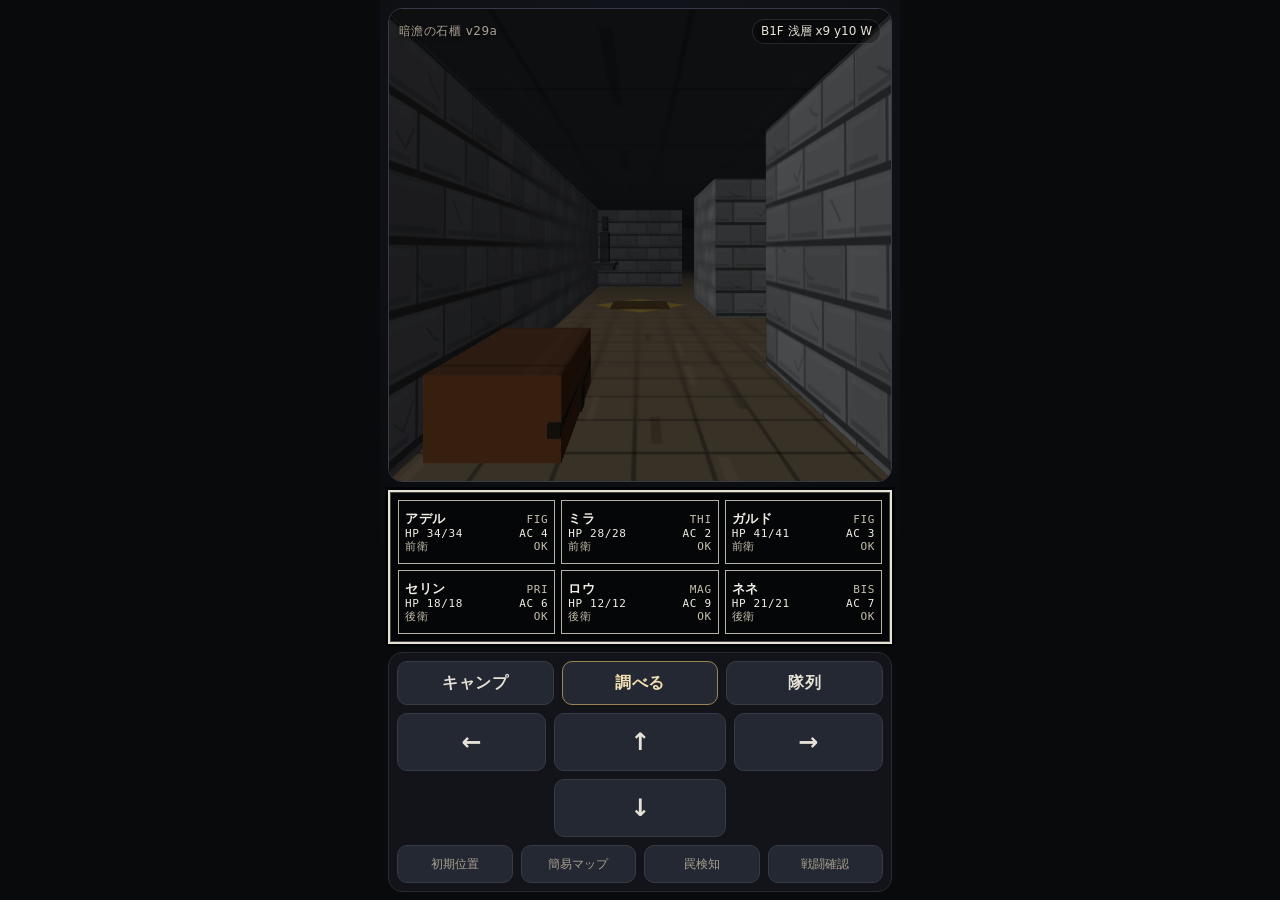
==== commit 91712da7: "Add files via upload" ====
--- a/index.html
+++ b/index.html
@@ -3,18 +3,18 @@
 <head>
   <meta charset="utf-8" />
   <meta name="viewport" content="width=device-width, initial-scale=1, viewport-fit=cover" />
-  <title>タイトル未定 地下方舟3Dダンジョン試作 v23g</title>
+  <title>暗澹の石櫃 v29a</title>
   <meta http-equiv="Cache-Control" content="no-cache, no-store, must-revalidate" />
   <meta http-equiv="Pragma" content="no-cache" />
   <meta http-equiv="Expires" content="0" />
-  <link rel="stylesheet" href="style.css?v=20260612-v23g" />
+  <link rel="stylesheet" href="style.css?v=20260612-v29a" />
 </head>
 <body>
   <main class="app-shell">
     <section class="viewport-panel" aria-label="3Dダンジョン表示">
       <canvas id="dungeonCanvas" aria-label="WebGL 3D dungeon viewport"></canvas>
       <div class="hud hud-top">
-        <div class="hud-title">タイトル未定 / 地下方舟3Dダンジョン試作 v23g</div>
+        <div class="hud-title">暗澹の石櫃 v29a</div>
         <div id="positionText" class="hud-position">B1F x0 y0 N</div>
       </div>
       <div id="statusToast" class="status-toast" role="status" aria-live="polite" hidden></div>
@@ -44,6 +44,6 @@
       </div>
     </section>
   </main>
-  <script src="app.js?v=20260612-v23g"></script>
+  <script src="app.js?v=20260612-v29a"></script>
 </body>
 </html>
--- a/style.css
+++ b/style.css
@@ -1632,7 +1632,7 @@
 }
 
 /* v23e-v23g: battle screen rebuilt from character-by-character command flow */
-.battle-window-v23g {
+.battle-window-v29a {
   position: relative;
   display: grid;
   grid-template-rows: auto minmax(98px, 1fr) auto;
@@ -1643,7 +1643,7 @@
   overflow: hidden;
 }
 
-.battle-window-v23g .encounter-close-btn {
+.battle-window-v29a .encounter-close-btn {
   top: 10px;
   right: 10px;
   z-index: 7;
@@ -1654,34 +1654,34 @@
   font-size: 18px;
 }
 
-.battle-window-v23g .battle-enemy-frame {
+.battle-window-v29a .battle-enemy-frame {
   margin: 0;
   padding: 6px 36px 6px 7px;
   min-height: 0;
 }
 
-.battle-window-v23g .encounter-round-line {
+.battle-window-v29a .encounter-round-line {
   margin-bottom: 4px;
   font-size: 10px;
   line-height: 1;
   color: #9d9689;
 }
 
-.battle-window-v23g .encounter-enemy-grid {
+.battle-window-v29a .encounter-enemy-grid {
   grid-template-columns: repeat(3, minmax(0, 1fr));
   gap: 5px;
 }
 
-.battle-window-v23g .enemy-image-frame {
+.battle-window-v29a .enemy-image-frame {
   width: min(24vw, 92px);
 }
 
-.battle-window-v23g .enemy-card {
+.battle-window-v29a .enemy-card {
   gap: 3px;
 }
 
-.battle-window-v23g .enemy-card-label,
-.battle-window-v23g .enemy-card-status {
+.battle-window-v29a .enemy-card-label,
+.battle-window-v29a .enemy-card-status {
   font-size: 10px;
   line-height: 1.08;
 }
@@ -1871,18 +1871,18 @@
 }
 
 @media (max-width: 390px) {
-  .battle-window-v23g {
+  .battle-window-v29a {
     height: min(82svh, 590px);
     max-height: min(82svh, 590px);
     padding: 7px;
     gap: 5px;
   }
 
-  .battle-window-v23g .battle-enemy-frame {
+  .battle-window-v29a .battle-enemy-frame {
     padding: 6px 34px 5px 6px;
   }
 
-  .battle-window-v23g .enemy-image-frame {
+  .battle-window-v29a .enemy-image-frame {
     width: min(23vw, 86px);
   }
 
@@ -1928,7 +1928,7 @@
 }
 
 /* v23g: iPhone実機確認結果を受けた戦闘画面・ステータス詳細の再配置 */
-.battle-window-v23g {
+.battle-window-v29a {
   width: min(96vw, 720px);
   height: auto;
   max-height: min(84svh, 620px);
@@ -1938,14 +1938,14 @@
   overflow: hidden;
 }
 
-.battle-window-v23g .battle-enemy-frame {
+.battle-window-v29a .battle-enemy-frame {
   position: relative;
   margin: 0;
   padding: 6px 40px 6px 8px;
   min-height: 122px;
 }
 
-.battle-window-v23g .encounter-enemy-grid {
+.battle-window-v29a .encounter-enemy-grid {
   width: min(48%, 300px);
   grid-template-columns: repeat(auto-fit, minmax(82px, 92px));
   justify-content: start;
@@ -1953,12 +1953,12 @@
   gap: 6px;
 }
 
-.battle-window-v23g .enemy-image-frame {
+.battle-window-v29a .enemy-image-frame {
   width: min(23vw, 88px);
 }
 
-.battle-window-v23g .enemy-card-label,
-.battle-window-v23g .enemy-card-status {
+.battle-window-v29a .enemy-card-label,
+.battle-window-v29a .enemy-card-status {
   font-size: 10.5px;
 }
 
@@ -2021,6 +2021,40 @@
 .battle-command-list button:disabled {
   border-color: rgba(232, 226, 212, .08);
   background: transparent;
+}
+
+.battle-reward-summary {
+  display: grid;
+  gap: 5px;
+  margin: 4px 0 8px;
+  font-size: 12px;
+}
+
+.battle-reward-totals {
+  display: grid;
+  grid-template-columns: repeat(2, minmax(0, 1fr));
+  gap: 6px;
+}
+
+.battle-reward-totals div {
+  display: grid;
+  grid-template-columns: auto minmax(0, 1fr);
+  align-items: baseline;
+  gap: 8px;
+  border: 1px solid rgba(232, 226, 212, .16);
+  background: rgba(232, 226, 212, .035);
+  padding: 5px 7px;
+}
+
+.battle-reward-totals span,
+.battle-reward-note {
+  color: rgba(232, 226, 212, .70);
+  letter-spacing: .12em;
+}
+
+.battle-reward-totals strong {
+  color: #f1eee6;
+  text-align: right;
 }
 
 .battle-log-float {
@@ -2195,23 +2229,23 @@
 }
 
 @media (max-width: 390px) {
-  .battle-window-v23g {
+  .battle-window-v29a {
     max-height: min(82svh, 590px);
     padding: 7px;
     gap: 5px;
   }
 
-  .battle-window-v23g .battle-enemy-frame {
+  .battle-window-v29a .battle-enemy-frame {
     min-height: 112px;
     padding: 6px 36px 5px 7px;
   }
 
-  .battle-window-v23g .encounter-enemy-grid {
+  .battle-window-v29a .encounter-enemy-grid {
     width: 48%;
     grid-template-columns: repeat(auto-fit, minmax(76px, 84px));
   }
 
-  .battle-window-v23g .enemy-image-frame {
+  .battle-window-v29a .enemy-image-frame {
     width: min(22vw, 82px);
   }
 
@@ -2286,18 +2320,18 @@
 /* v23g: iPhone実機スクリーンショット確認後のバランス調整。
    - 戦闘: 敵欄の縦伸びを抑え、コマンドパッドとLOGを拡大。
    - ステータス: 所持アイテムを上寄せ固定。 */
-.battle-window-v23g {
+.battle-window-v29a {
   max-height: min(88svh, 650px);
   gap: 7px;
   padding: 9px;
 }
 
-.battle-window-v23g .battle-enemy-frame {
+.battle-window-v29a .battle-enemy-frame {
   min-height: 158px;
   padding: 7px 38px 7px 8px;
 }
 
-.battle-window-v23g .encounter-enemy-grid {
+.battle-window-v29a .encounter-enemy-grid {
   width: 52%;
   grid-template-columns: repeat(2, minmax(0, 1fr));
   justify-content: start;
@@ -2305,11 +2339,11 @@
   gap: 6px;
 }
 
-.battle-window-v23g .enemy-image-frame {
+.battle-window-v29a .enemy-image-frame {
   width: min(20vw, 76px);
 }
 
-.battle-window-v23g .enemy-card {
+.battle-window-v29a .enemy-card {
   gap: 3px;
 }
 
@@ -2409,24 +2443,24 @@
 }
 
 @media (max-width: 390px) {
-  .battle-window-v23g {
+  .battle-window-v29a {
     max-height: min(87svh, 635px);
     gap: 6px;
     padding: 8px;
   }
 
-  .battle-window-v23g .battle-enemy-frame {
+  .battle-window-v29a .battle-enemy-frame {
     min-height: 152px;
     padding: 7px 36px 7px 8px;
   }
 
-  .battle-window-v23g .encounter-enemy-grid {
+  .battle-window-v29a .encounter-enemy-grid {
     width: 54%;
     grid-template-columns: repeat(2, minmax(0, 1fr));
     gap: 5px;
   }
 
-  .battle-window-v23g .enemy-image-frame {
+  .battle-window-v29a .enemy-image-frame {
     width: min(19vw, 72px);
   }
 
@@ -2480,3 +2514,178 @@
     grid-template-columns: 18px minmax(0, 1fr);
   }
 }
+
+/* v23h: タイトル反映とiPhone実機確認後の最終バランス調整。
+   - LOG小窓はv23gより少しだけ縮小し、敵欄の右側圧迫を抑える。
+   - コマンドパッドの押しやすさはv23gから維持する。 */
+.battle-log-float {
+  width: min(46%, 292px);
+  height: 104px;
+  min-height: 104px;
+  max-height: 104px;
+  padding: 7px 8px;
+}
+
+.battle-log-float .encounter-log-lines {
+  height: 62px;
+  max-height: 62px;
+}
+
+.battle-log-toggle {
+  min-width: 68px;
+  min-height: 36px;
+}
+
+@media (max-width: 390px) {
+  .battle-log-float {
+    width: 46%;
+    height: 98px;
+    min-height: 98px;
+    max-height: 98px;
+    padding: 7px 8px;
+  }
+
+  .battle-log-float .encounter-log-lines {
+    height: 58px;
+    max-height: 58px;
+  }
+}
+
+/* v28: camp item operation screens */
+.item-manage-frame {
+  max-height: min(46svh, 330px);
+  overflow-y: auto;
+  -webkit-overflow-scrolling: touch;
+}
+
+.item-select-row,
+.item-empty-row {
+  width: 100%;
+  grid-template-columns: 32px minmax(0, 1fr) 46px;
+  border: 0;
+  border-bottom: 1px solid rgba(232, 226, 212, .22);
+  background: transparent;
+  color: #f1eee6;
+  font: inherit;
+  text-align: left;
+  padding: 0;
+}
+
+.item-select-row {
+  min-height: 40px;
+  cursor: pointer;
+  touch-action: manipulation;
+}
+
+.item-select-row:active,
+.item-select-row:focus-visible {
+  background: rgba(232, 226, 212, .10);
+  outline: 1px solid rgba(232, 226, 212, .46);
+}
+
+.item-select-row em,
+.item-empty-row em {
+  color: #c7bfae;
+  font-style: normal;
+  text-align: right;
+  font-size: 11px;
+  letter-spacing: .06em;
+}
+
+.item-selected-frame {
+  margin: 0 10px 8px;
+  padding: 10px;
+  border: 2px solid #e8e2d4;
+  background: #050607;
+  display: grid;
+  gap: 6px;
+  font-size: 13px;
+  line-height: 1.25;
+  letter-spacing: .05em;
+}
+
+.item-selected-frame div {
+  display: grid;
+  grid-template-columns: 64px minmax(0, 1fr);
+  gap: 8px;
+  align-items: start;
+  border-bottom: 1px solid rgba(232, 226, 212, .18);
+  padding-bottom: 5px;
+}
+
+.item-selected-frame span {
+  color: #c7bfae;
+}
+
+.item-selected-frame strong {
+  overflow-wrap: anywhere;
+}
+
+@media (max-width: 390px) {
+  .item-select-row {
+    min-height: 38px;
+  }
+  .item-selected-frame {
+    margin: 0 8px 8px;
+    padding: 8px;
+    font-size: 12px;
+  }
+}
+
+
+/* v29: equipment display and item equip state */
+.equip-v29-head,
+.equip-select-row {
+  grid-template-columns: minmax(0, .75fr) 42px 42px minmax(0, 1.8fr);
+}
+
+.equip-select-row {
+  width: 100%;
+  border: 0;
+  border-bottom: 1px solid rgba(232, 226, 212, .22);
+  background: transparent;
+  color: #f1eee6;
+  font: inherit;
+  text-align: left;
+  min-height: 38px;
+  padding: 0;
+  cursor: pointer;
+  touch-action: manipulation;
+}
+
+.equip-select-row:active,
+.equip-select-row:focus-visible {
+  background: rgba(232, 226, 212, .10);
+  outline: 1px solid rgba(232, 226, 212, .46);
+}
+
+.item-select-row.equipped strong::before,
+.status-detail-v23g-item-list li::before {
+  color: #c7bfae;
+}
+
+.item-select-row.equipped strong::before {
+  content: "[E] ";
+}
+
+@media (max-width: 390px) {
+  .equip-v29-head,
+  .equip-select-row {
+    grid-template-columns: minmax(0, .7fr) 36px 36px minmax(0, 1.55fr);
+    gap: 5px;
+  }
+}
+
+
+/* v29: item status column width */
+.item-select-row,
+.item-empty-row {
+  grid-template-columns: 32px minmax(0, 1fr) 68px;
+}
+
+@media (max-width: 390px) {
+  .item-select-row,
+  .item-empty-row {
+    grid-template-columns: 28px minmax(0, 1fr) 58px;
+  }
+}
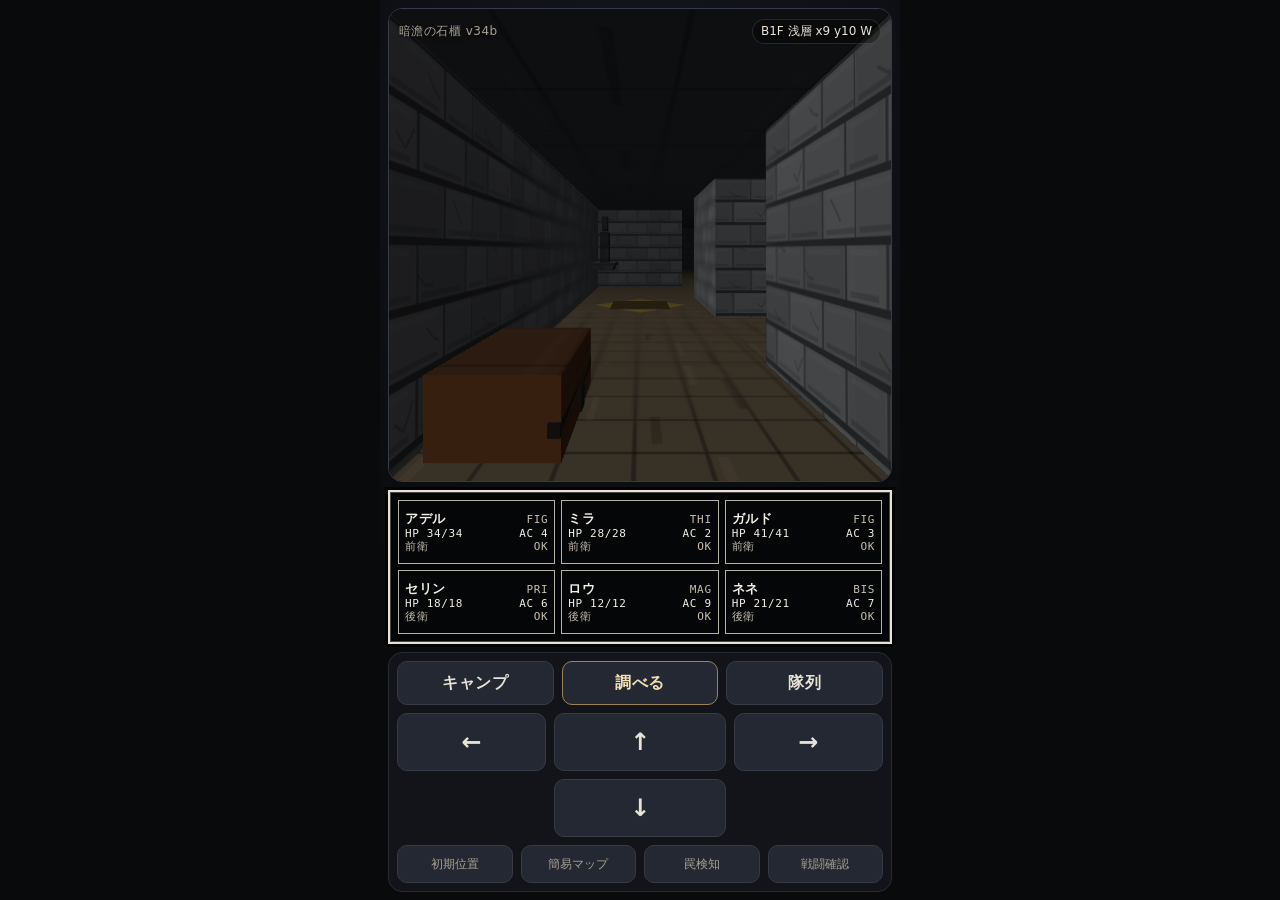
==== commit 8e430a90: "Add files via upload" ====
--- a/index.html
+++ b/index.html
@@ -3,18 +3,18 @@
 <head>
   <meta charset="utf-8" />
   <meta name="viewport" content="width=device-width, initial-scale=1, viewport-fit=cover" />
-  <title>暗澹の石櫃 v29a</title>
+  <title>暗澹の石櫃 v34b</title>
   <meta http-equiv="Cache-Control" content="no-cache, no-store, must-revalidate" />
   <meta http-equiv="Pragma" content="no-cache" />
   <meta http-equiv="Expires" content="0" />
-  <link rel="stylesheet" href="style.css?v=20260612-v29a" />
+  <link rel="stylesheet" href="style.css?v=20260612-v34b" />
 </head>
 <body>
   <main class="app-shell">
     <section class="viewport-panel" aria-label="3Dダンジョン表示">
       <canvas id="dungeonCanvas" aria-label="WebGL 3D dungeon viewport"></canvas>
       <div class="hud hud-top">
-        <div class="hud-title">暗澹の石櫃 v29a</div>
+        <div class="hud-title">暗澹の石櫃 v34b</div>
         <div id="positionText" class="hud-position">B1F x0 y0 N</div>
       </div>
       <div id="statusToast" class="status-toast" role="status" aria-live="polite" hidden></div>
@@ -44,6 +44,6 @@
       </div>
     </section>
   </main>
-  <script src="app.js?v=20260612-v29a"></script>
+  <script src="app.js?v=20260612-v34b"></script>
 </body>
 </html>
--- a/style.css
+++ b/style.css
@@ -1632,7 +1632,7 @@
 }
 
 /* v23e-v23g: battle screen rebuilt from character-by-character command flow */
-.battle-window-v29a {
+.battle-window-v34b {
   position: relative;
   display: grid;
   grid-template-rows: auto minmax(98px, 1fr) auto;
@@ -1643,7 +1643,7 @@
   overflow: hidden;
 }
 
-.battle-window-v29a .encounter-close-btn {
+.battle-window-v34b .encounter-close-btn {
   top: 10px;
   right: 10px;
   z-index: 7;
@@ -1654,34 +1654,34 @@
   font-size: 18px;
 }
 
-.battle-window-v29a .battle-enemy-frame {
+.battle-window-v34b .battle-enemy-frame {
   margin: 0;
   padding: 6px 36px 6px 7px;
   min-height: 0;
 }
 
-.battle-window-v29a .encounter-round-line {
+.battle-window-v34b .encounter-round-line {
   margin-bottom: 4px;
   font-size: 10px;
   line-height: 1;
   color: #9d9689;
 }
 
-.battle-window-v29a .encounter-enemy-grid {
+.battle-window-v34b .encounter-enemy-grid {
   grid-template-columns: repeat(3, minmax(0, 1fr));
   gap: 5px;
 }
 
-.battle-window-v29a .enemy-image-frame {
+.battle-window-v34b .enemy-image-frame {
   width: min(24vw, 92px);
 }
 
-.battle-window-v29a .enemy-card {
+.battle-window-v34b .enemy-card {
   gap: 3px;
 }
 
-.battle-window-v29a .enemy-card-label,
-.battle-window-v29a .enemy-card-status {
+.battle-window-v34b .enemy-card-label,
+.battle-window-v34b .enemy-card-status {
   font-size: 10px;
   line-height: 1.08;
 }
@@ -1871,18 +1871,18 @@
 }
 
 @media (max-width: 390px) {
-  .battle-window-v29a {
+  .battle-window-v34b {
     height: min(82svh, 590px);
     max-height: min(82svh, 590px);
     padding: 7px;
     gap: 5px;
   }
 
-  .battle-window-v29a .battle-enemy-frame {
+  .battle-window-v34b .battle-enemy-frame {
     padding: 6px 34px 5px 6px;
   }
 
-  .battle-window-v29a .enemy-image-frame {
+  .battle-window-v34b .enemy-image-frame {
     width: min(23vw, 86px);
   }
 
@@ -1928,7 +1928,7 @@
 }
 
 /* v23g: iPhone実機確認結果を受けた戦闘画面・ステータス詳細の再配置 */
-.battle-window-v29a {
+.battle-window-v34b {
   width: min(96vw, 720px);
   height: auto;
   max-height: min(84svh, 620px);
@@ -1938,14 +1938,14 @@
   overflow: hidden;
 }
 
-.battle-window-v29a .battle-enemy-frame {
+.battle-window-v34b .battle-enemy-frame {
   position: relative;
   margin: 0;
   padding: 6px 40px 6px 8px;
   min-height: 122px;
 }
 
-.battle-window-v29a .encounter-enemy-grid {
+.battle-window-v34b .encounter-enemy-grid {
   width: min(48%, 300px);
   grid-template-columns: repeat(auto-fit, minmax(82px, 92px));
   justify-content: start;
@@ -1953,12 +1953,12 @@
   gap: 6px;
 }
 
-.battle-window-v29a .enemy-image-frame {
+.battle-window-v34b .enemy-image-frame {
   width: min(23vw, 88px);
 }
 
-.battle-window-v29a .enemy-card-label,
-.battle-window-v29a .enemy-card-status {
+.battle-window-v34b .enemy-card-label,
+.battle-window-v34b .enemy-card-status {
   font-size: 10.5px;
 }
 
@@ -2229,23 +2229,23 @@
 }
 
 @media (max-width: 390px) {
-  .battle-window-v29a {
+  .battle-window-v34b {
     max-height: min(82svh, 590px);
     padding: 7px;
     gap: 5px;
   }
 
-  .battle-window-v29a .battle-enemy-frame {
+  .battle-window-v34b .battle-enemy-frame {
     min-height: 112px;
     padding: 6px 36px 5px 7px;
   }
 
-  .battle-window-v29a .encounter-enemy-grid {
+  .battle-window-v34b .encounter-enemy-grid {
     width: 48%;
     grid-template-columns: repeat(auto-fit, minmax(76px, 84px));
   }
 
-  .battle-window-v29a .enemy-image-frame {
+  .battle-window-v34b .enemy-image-frame {
     width: min(22vw, 82px);
   }
 
@@ -2320,18 +2320,18 @@
 /* v23g: iPhone実機スクリーンショット確認後のバランス調整。
    - 戦闘: 敵欄の縦伸びを抑え、コマンドパッドとLOGを拡大。
    - ステータス: 所持アイテムを上寄せ固定。 */
-.battle-window-v29a {
+.battle-window-v34b {
   max-height: min(88svh, 650px);
   gap: 7px;
   padding: 9px;
 }
 
-.battle-window-v29a .battle-enemy-frame {
+.battle-window-v34b .battle-enemy-frame {
   min-height: 158px;
   padding: 7px 38px 7px 8px;
 }
 
-.battle-window-v29a .encounter-enemy-grid {
+.battle-window-v34b .encounter-enemy-grid {
   width: 52%;
   grid-template-columns: repeat(2, minmax(0, 1fr));
   justify-content: start;
@@ -2339,11 +2339,11 @@
   gap: 6px;
 }
 
-.battle-window-v29a .enemy-image-frame {
+.battle-window-v34b .enemy-image-frame {
   width: min(20vw, 76px);
 }
 
-.battle-window-v29a .enemy-card {
+.battle-window-v34b .enemy-card {
   gap: 3px;
 }
 
@@ -2443,24 +2443,24 @@
 }
 
 @media (max-width: 390px) {
-  .battle-window-v29a {
+  .battle-window-v34b {
     max-height: min(87svh, 635px);
     gap: 6px;
     padding: 8px;
   }
 
-  .battle-window-v29a .battle-enemy-frame {
+  .battle-window-v34b .battle-enemy-frame {
     min-height: 152px;
     padding: 7px 36px 7px 8px;
   }
 
-  .battle-window-v29a .encounter-enemy-grid {
+  .battle-window-v34b .encounter-enemy-grid {
     width: 54%;
     grid-template-columns: repeat(2, minmax(0, 1fr));
     gap: 5px;
   }
 
-  .battle-window-v29a .enemy-image-frame {
+  .battle-window-v34b .enemy-image-frame {
     width: min(19vw, 72px);
   }
 
@@ -2689,3 +2689,396 @@
     grid-template-columns: 28px minmax(0, 1fr) 58px;
   }
 }
+
+/* v29b: camp/submenu font-size harmonization with compact status detail */
+.camp-window-panel .event-message-box,
+.character-detail-panel .event-message-box {
+  min-height: 66px;
+  padding: 12px 52px 10px 14px;
+}
+
+.camp-window-panel .event-message-box #eventWindowTitle,
+.character-detail-panel .event-message-box #eventWindowTitle {
+  font-size: 12px;
+  line-height: 1;
+  letter-spacing: .08em;
+}
+
+.camp-window-panel .event-prompt,
+.character-detail-panel .event-message-box .event-prompt {
+  font-size: 17px;
+  line-height: 1.22;
+  letter-spacing: .035em;
+}
+
+.camp-window-panel .event-message-box .event-close-btn,
+.character-detail-panel .event-message-box .event-close-btn {
+  width: 38px;
+  height: 38px;
+  min-width: 38px;
+  min-height: 38px;
+  font-size: 21px;
+}
+
+.camp-window-panel .event-command-title,
+.character-detail-panel .event-command-title {
+  font-size: 11px;
+  line-height: 1;
+}
+
+.camp-window-panel .event-actions button,
+.character-detail-panel:not(.status-detail-v23g-panel) .event-actions button {
+  min-height: 32px;
+  padding: 4px 6px 4px 24px;
+  font-size: 16px;
+  line-height: 1.12;
+}
+
+.camp-window-panel .event-actions button::before,
+.character-detail-panel:not(.status-detail-v23g-panel) .event-actions button::before {
+  left: 5px;
+  font-size: 12px;
+}
+
+.camp-window-panel .camp-art-frame .character-rune {
+  font-size: 20px;
+}
+
+.camp-window-panel .camp-note-frame,
+.character-detail-panel .camp-note-frame {
+  font-size: 12px;
+  line-height: 1.32;
+}
+
+@media (max-width: 390px) {
+  .camp-window-panel .event-message-box,
+  .character-detail-panel .event-message-box {
+    min-height: 62px;
+    padding: 11px 48px 9px 13px;
+  }
+
+  .camp-window-panel .event-prompt,
+  .character-detail-panel .event-message-box .event-prompt {
+    font-size: 16px;
+    line-height: 1.2;
+  }
+
+  .camp-window-panel .event-message-box .event-close-btn,
+  .character-detail-panel .event-message-box .event-close-btn {
+    width: 34px;
+    height: 34px;
+    min-width: 34px;
+    min-height: 34px;
+    font-size: 20px;
+  }
+
+  .camp-window-panel .event-actions button,
+  .character-detail-panel:not(.status-detail-v23g-panel) .event-actions button {
+    min-height: 30px;
+    padding-left: 22px;
+    font-size: 15px;
+  }
+
+  .camp-window-panel .event-actions button::before,
+  .character-detail-panel:not(.status-detail-v23g-panel) .event-actions button::before {
+    left: 4px;
+    font-size: 11px;
+  }
+
+  .camp-window-panel .camp-art-frame .character-rune {
+    font-size: 18px;
+  }
+}
+
+
+/* v30: camp spell casting rows */
+.spell-cast-frame {
+  margin: 0 10px 8px;
+  padding: 8px 10px;
+  border: 2px solid #e8e2d4;
+  background: #050607;
+  display: grid;
+  gap: 5px;
+  font-size: 13px;
+  line-height: 1.25;
+  letter-spacing: .05em;
+}
+
+.spell-cast-row {
+  min-height: 32px;
+  display: grid;
+  grid-template-columns: 78px minmax(0, 1fr) 86px;
+  gap: 7px;
+  align-items: center;
+  border: 1px solid rgba(232, 226, 212, .42);
+  background: #0a0c0f;
+  color: #f1eee6;
+  font: inherit;
+  text-align: left;
+  padding: 5px 7px;
+}
+
+.spell-cast-row span,
+.spell-cast-row em {
+  color: #c7bfae;
+  font-style: normal;
+  overflow: hidden;
+  text-overflow: ellipsis;
+  white-space: nowrap;
+}
+
+.spell-cast-row strong {
+  overflow: hidden;
+  text-overflow: ellipsis;
+  white-space: nowrap;
+}
+
+.spell-cast-row:disabled,
+.spell-cast-row-disabled {
+  opacity: .42;
+}
+
+@media (max-width: 390px) {
+  .spell-cast-frame {
+    font-size: 12px;
+    padding: 8px;
+  }
+
+  .spell-cast-row {
+    grid-template-columns: 68px minmax(0, 1fr) 72px;
+    gap: 5px;
+    min-height: 30px;
+    padding: 4px 6px;
+  }
+}
+
+
+/* v31: chest trap and inventory status captions */
+.event-object-caption {
+  margin-top: 6px;
+  font-size: 12px;
+  letter-spacing: 0.04em;
+  color: rgba(238, 230, 210, 0.82);
+  text-align: center;
+}
+
+
+/* v34b: 街UI、冒険中断/再開、状態異常処置表示。 */
+.return-summary-frame {
+  margin: 10px 12px;
+  padding: 10px;
+  border: 1px solid rgba(213, 196, 148, 0.45);
+  background: rgba(14, 13, 12, 0.74);
+  display: grid;
+  gap: 8px;
+  font-size: 15px;
+}
+.return-summary-line {
+  color: #ead9ad;
+  line-height: 1.45;
+}
+.return-party-list {
+  display: grid;
+  gap: 4px;
+}
+.return-party-row {
+  display: grid;
+  grid-template-columns: 1fr auto auto;
+  gap: 8px;
+  align-items: center;
+  padding: 5px 7px;
+  background: rgba(255,255,255,0.045);
+  border: 1px solid rgba(255,255,255,0.08);
+}
+.return-party-row strong {
+  color: #f1d37b;
+  font-weight: 700;
+}
+.spell-camp-v34b-frame {
+  max-height: min(42vh, 360px);
+  overflow-y: auto;
+}
+.spell-camp-v34b-frame .spell-cast-row {
+  min-height: 42px;
+}
+.party-incapacitated-panel .event-message-box {
+  border-color: rgba(205, 84, 84, 0.65);
+}
+
+
+/* v34b: town UI shell.  Dungeon and town share the same monochrome framed window language. */
+.town-window-panel .event-message-box {
+  min-height: 66px;
+  padding: 12px 14px 10px;
+}
+
+.town-message-box #eventWindowTitle {
+  font-size: 12px;
+  line-height: 1;
+  letter-spacing: .08em;
+}
+
+.town-window-panel .event-prompt {
+  font-size: 17px;
+  line-height: 1.22;
+  letter-spacing: .035em;
+}
+
+.town-main-grid {
+  grid-template-columns: 34% 1fr;
+}
+
+.town-art-frame .character-rune {
+  font-size: 20px;
+}
+
+.town-status-frame {
+  margin: 0 10px 8px;
+  padding: 8px 10px;
+  border: 2px solid #e8e2d4;
+  background: #050607;
+  color: #f1eee6;
+  font-family: ui-monospace, "SFMono-Regular", Menlo, Consolas, "Noto Sans Mono CJK JP", monospace;
+  font-size: 12px;
+  line-height: 1.28;
+  letter-spacing: .05em;
+}
+
+.town-frame-title {
+  margin-bottom: 6px;
+  color: #c7bfae;
+  font-size: 11px;
+  line-height: 1;
+  letter-spacing: .16em;
+}
+
+.town-party-head,
+.town-party-row {
+  display: grid;
+  grid-template-columns: 22px minmax(0, 1fr) 38px 64px 54px 32px;
+  gap: 6px;
+  align-items: center;
+}
+
+.town-party-head {
+  color: #c7bfae;
+  border-bottom: 1px solid rgba(232, 226, 212, .42);
+  padding-bottom: 3px;
+  margin-bottom: 3px;
+}
+
+.town-party-row {
+  min-height: 24px;
+  border-bottom: 1px solid rgba(232, 226, 212, .16);
+}
+
+.town-party-row:last-child {
+  border-bottom: 0;
+}
+
+.town-party-row strong,
+.town-party-row span,
+.town-party-head span {
+  overflow: hidden;
+  white-space: nowrap;
+  text-overflow: ellipsis;
+}
+
+.town-actions-frame {
+  margin: 0 10px 8px;
+  min-height: 0;
+}
+
+.town-note-frame {
+  margin-bottom: 10px;
+}
+
+.town-roster-list,
+.town-list-frame {
+  display: grid;
+  gap: 4px;
+}
+
+.town-roster-row,
+.town-list-row,
+.town-static-row,
+.town-empty-row {
+  min-height: 32px;
+  display: grid;
+  grid-template-columns: minmax(0, 1fr) minmax(0, .95fr) 42px 58px;
+  gap: 7px;
+  align-items: center;
+  border: 1px solid rgba(232, 226, 212, .30);
+  border-radius: 0;
+  background: #0a0c0f;
+  color: #f1eee6;
+  padding: 5px 7px;
+  font: inherit;
+  font-size: 12px;
+  line-height: 1.2;
+  text-align: left;
+}
+
+.town-list-row,
+.town-static-row {
+  grid-template-columns: minmax(0, .92fr) minmax(0, 1.3fr) 42px;
+}
+
+.town-empty-row {
+  grid-template-columns: 1fr;
+  color: #c7bfae;
+}
+
+.town-roster-row span,
+.town-roster-row strong,
+.town-list-row span,
+.town-list-row strong,
+.town-list-row em,
+.town-static-row span,
+.town-static-row strong,
+.town-static-row em {
+  overflow: hidden;
+  white-space: nowrap;
+  text-overflow: ellipsis;
+  font-style: normal;
+}
+
+.town-roster-row strong,
+.town-list-row em,
+.town-static-row em {
+  color: #f1d37b;
+}
+
+.town-window-panel .event-actions button {
+  min-height: 32px;
+  padding: 4px 6px 4px 24px;
+  font-size: 16px;
+  line-height: 1.12;
+}
+
+.town-window-panel .event-actions button::before {
+  left: 5px;
+  font-size: 12px;
+}
+
+@media (max-width: 390px) {
+  .town-party-head,
+  .town-party-row {
+    grid-template-columns: 20px minmax(0, 1fr) 34px 56px 48px 28px;
+    gap: 4px;
+  }
+
+  .town-roster-row,
+  .town-list-row,
+  .town-static-row,
+  .town-empty-row {
+    font-size: 11px;
+    gap: 5px;
+  }
+
+  .town-window-panel .event-actions button {
+    min-height: 30px;
+    padding-left: 22px;
+    font-size: 15px;
+  }
+}
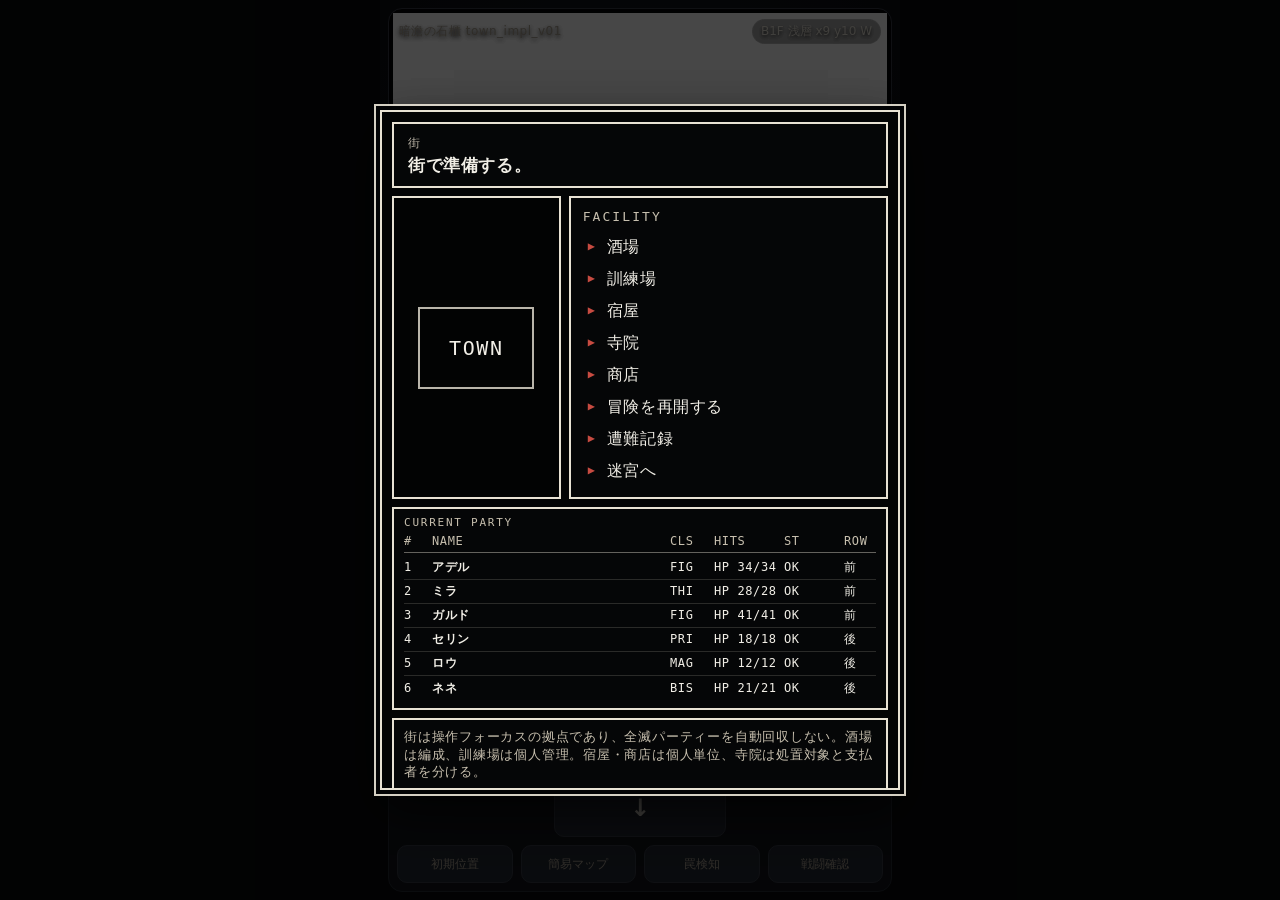
==== commit 512be127: "town_impl_v01" ====
--- a/index.html
+++ b/index.html
@@ -3,18 +3,18 @@
 <head>
   <meta charset="utf-8" />
   <meta name="viewport" content="width=device-width, initial-scale=1, viewport-fit=cover" />
-  <title>暗澹の石櫃 v34b</title>
+  <title>暗澹の石櫃 town_impl_v01</title>
   <meta http-equiv="Cache-Control" content="no-cache, no-store, must-revalidate" />
   <meta http-equiv="Pragma" content="no-cache" />
   <meta http-equiv="Expires" content="0" />
-  <link rel="stylesheet" href="style.css?v=20260612-v34b" />
+  <link rel="stylesheet" href="style.css?v=20260613-town-impl-v01" />
 </head>
 <body>
   <main class="app-shell">
     <section class="viewport-panel" aria-label="3Dダンジョン表示">
       <canvas id="dungeonCanvas" aria-label="WebGL 3D dungeon viewport"></canvas>
       <div class="hud hud-top">
-        <div class="hud-title">暗澹の石櫃 v34b</div>
+        <div class="hud-title">暗澹の石櫃 town_impl_v01</div>
         <div id="positionText" class="hud-position">B1F x0 y0 N</div>
       </div>
       <div id="statusToast" class="status-toast" role="status" aria-live="polite" hidden></div>
@@ -44,6 +44,6 @@
       </div>
     </section>
   </main>
-  <script src="app.js?v=20260612-v34b"></script>
+  <script src="app.js?v=20260613-town-impl-v01"></script>
 </body>
 </html>
